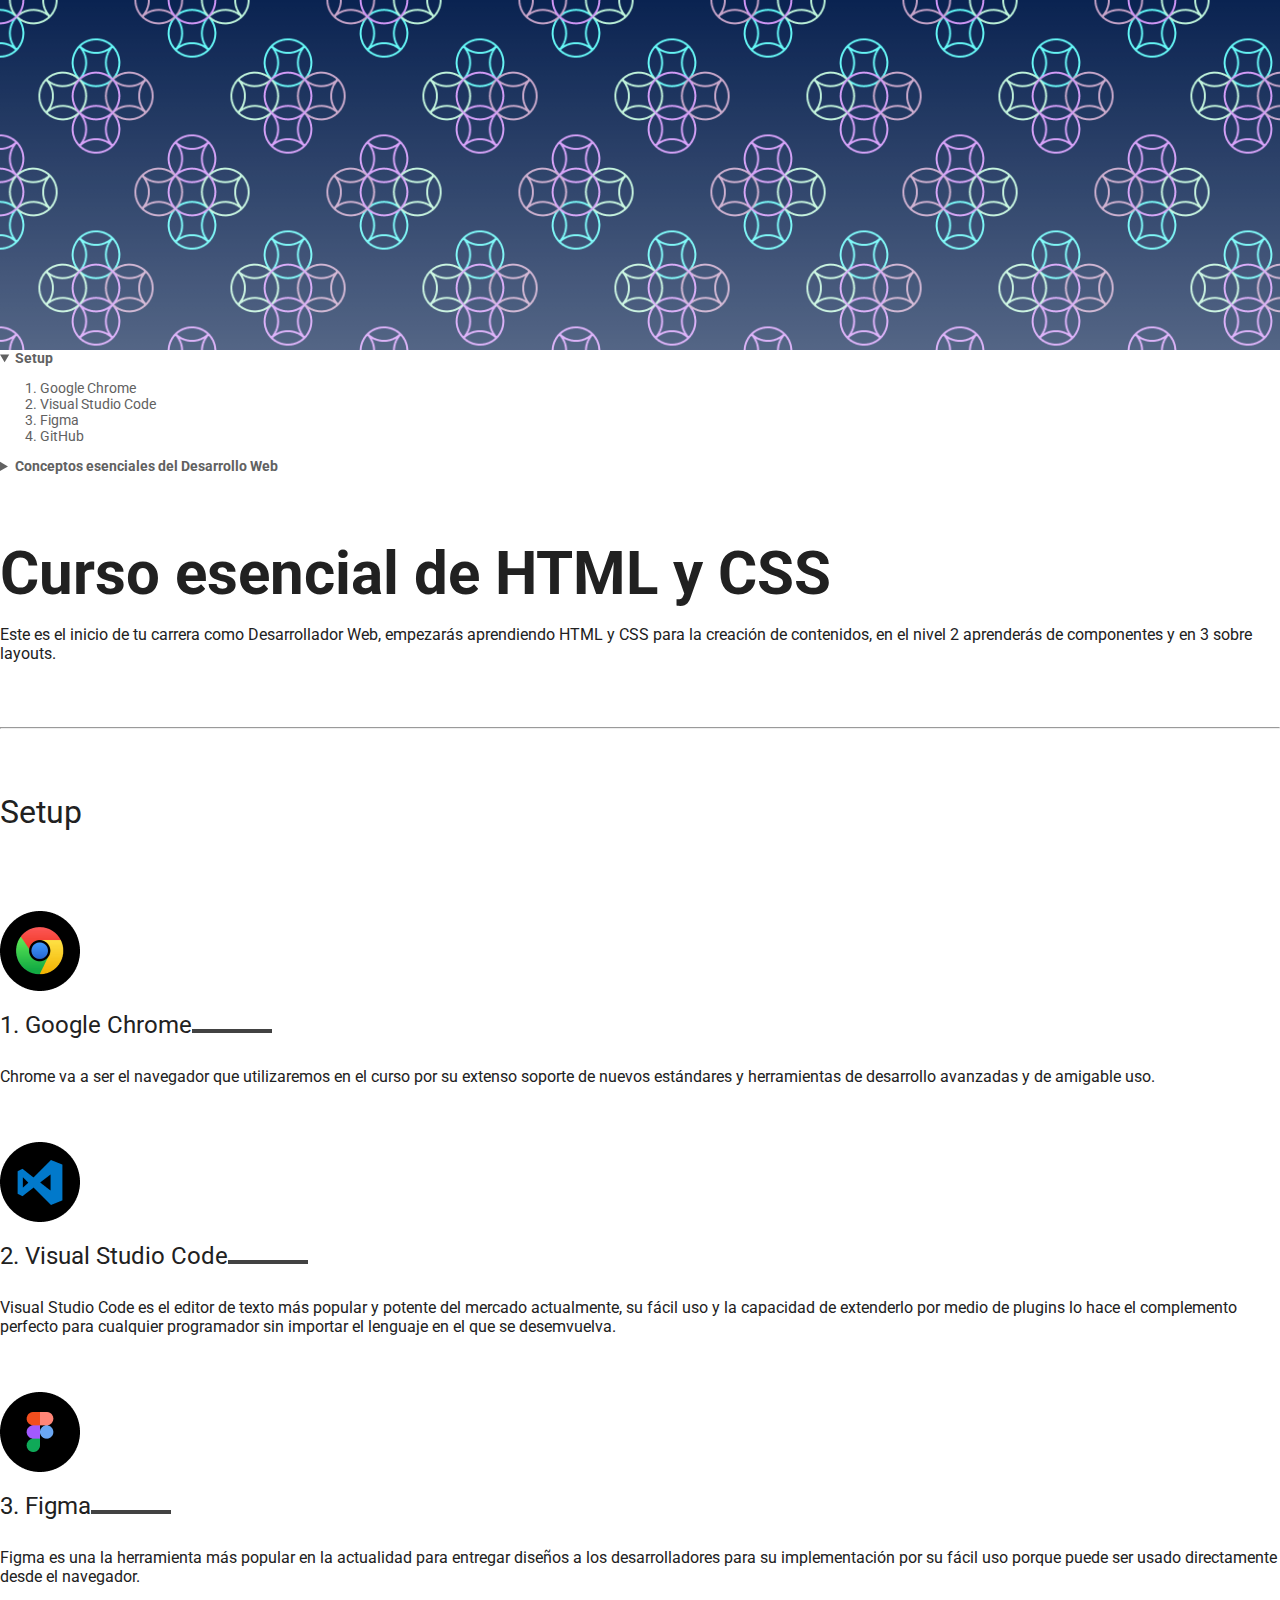
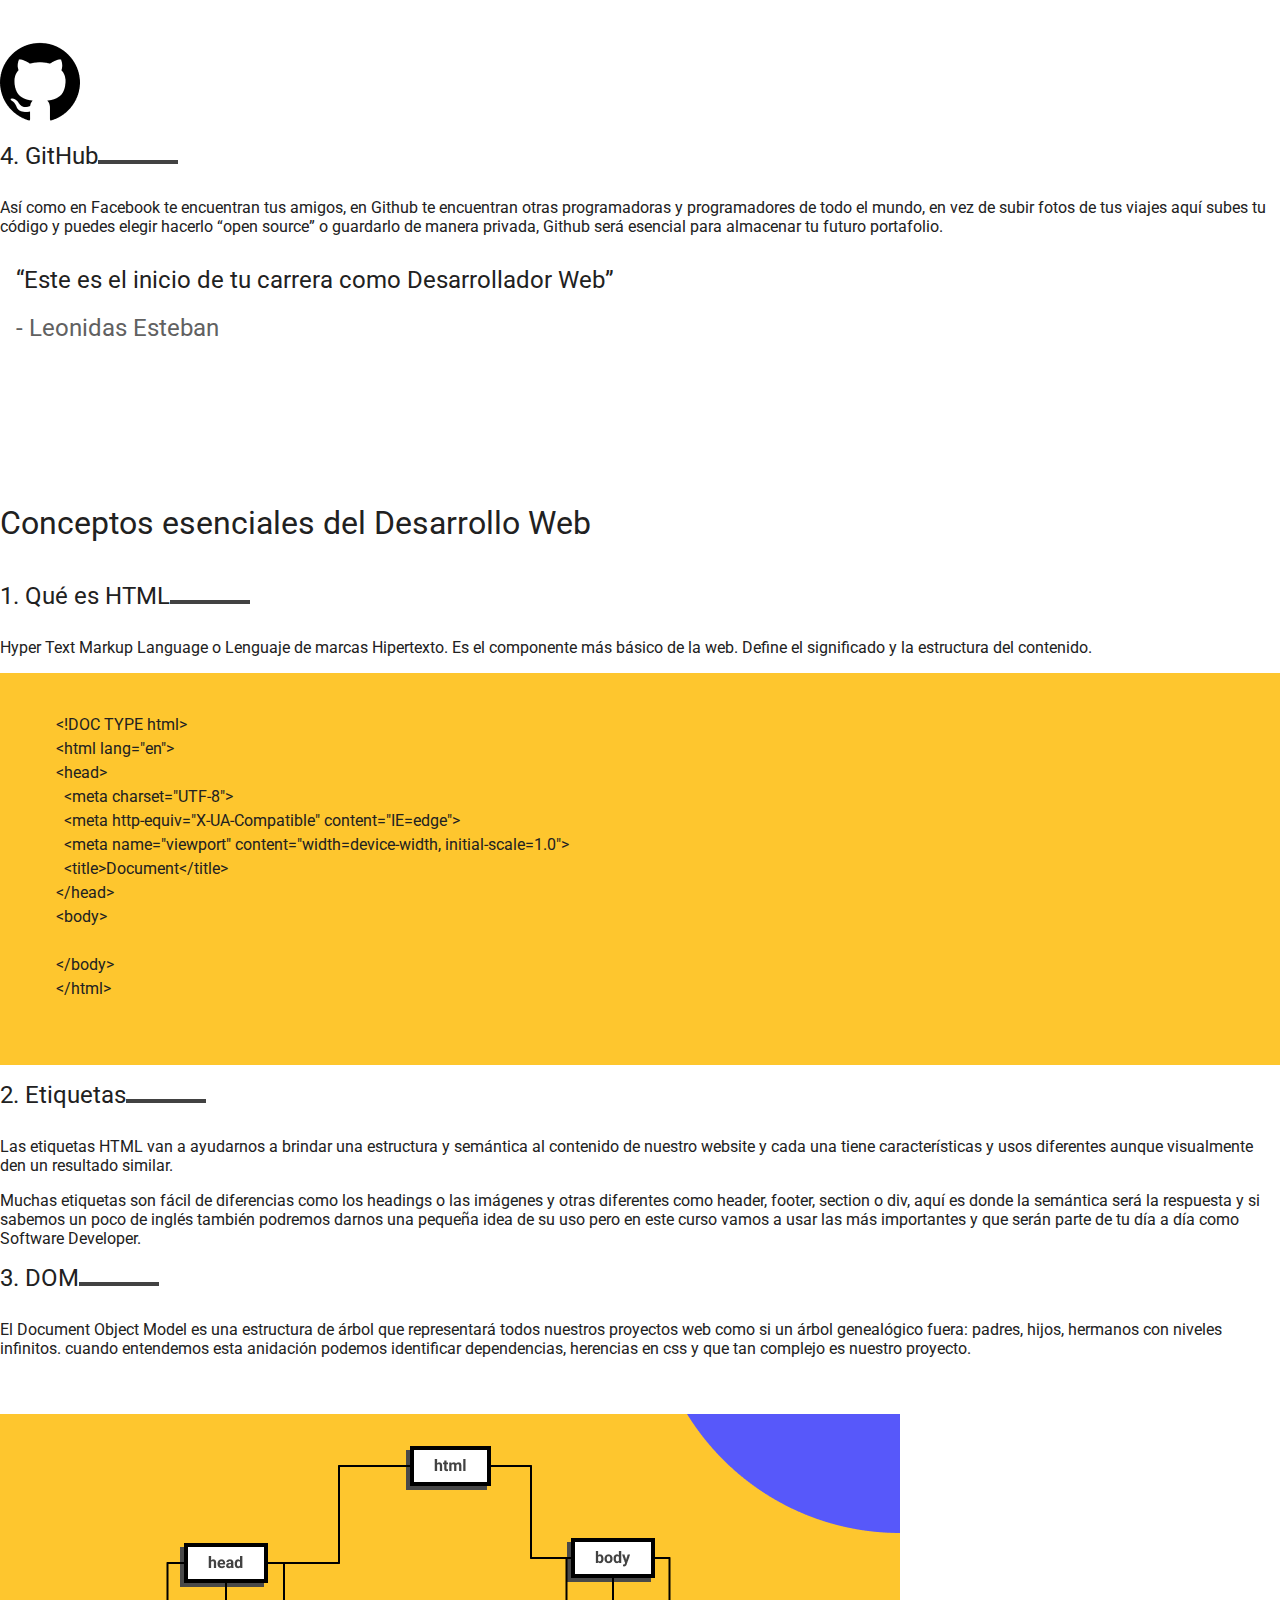
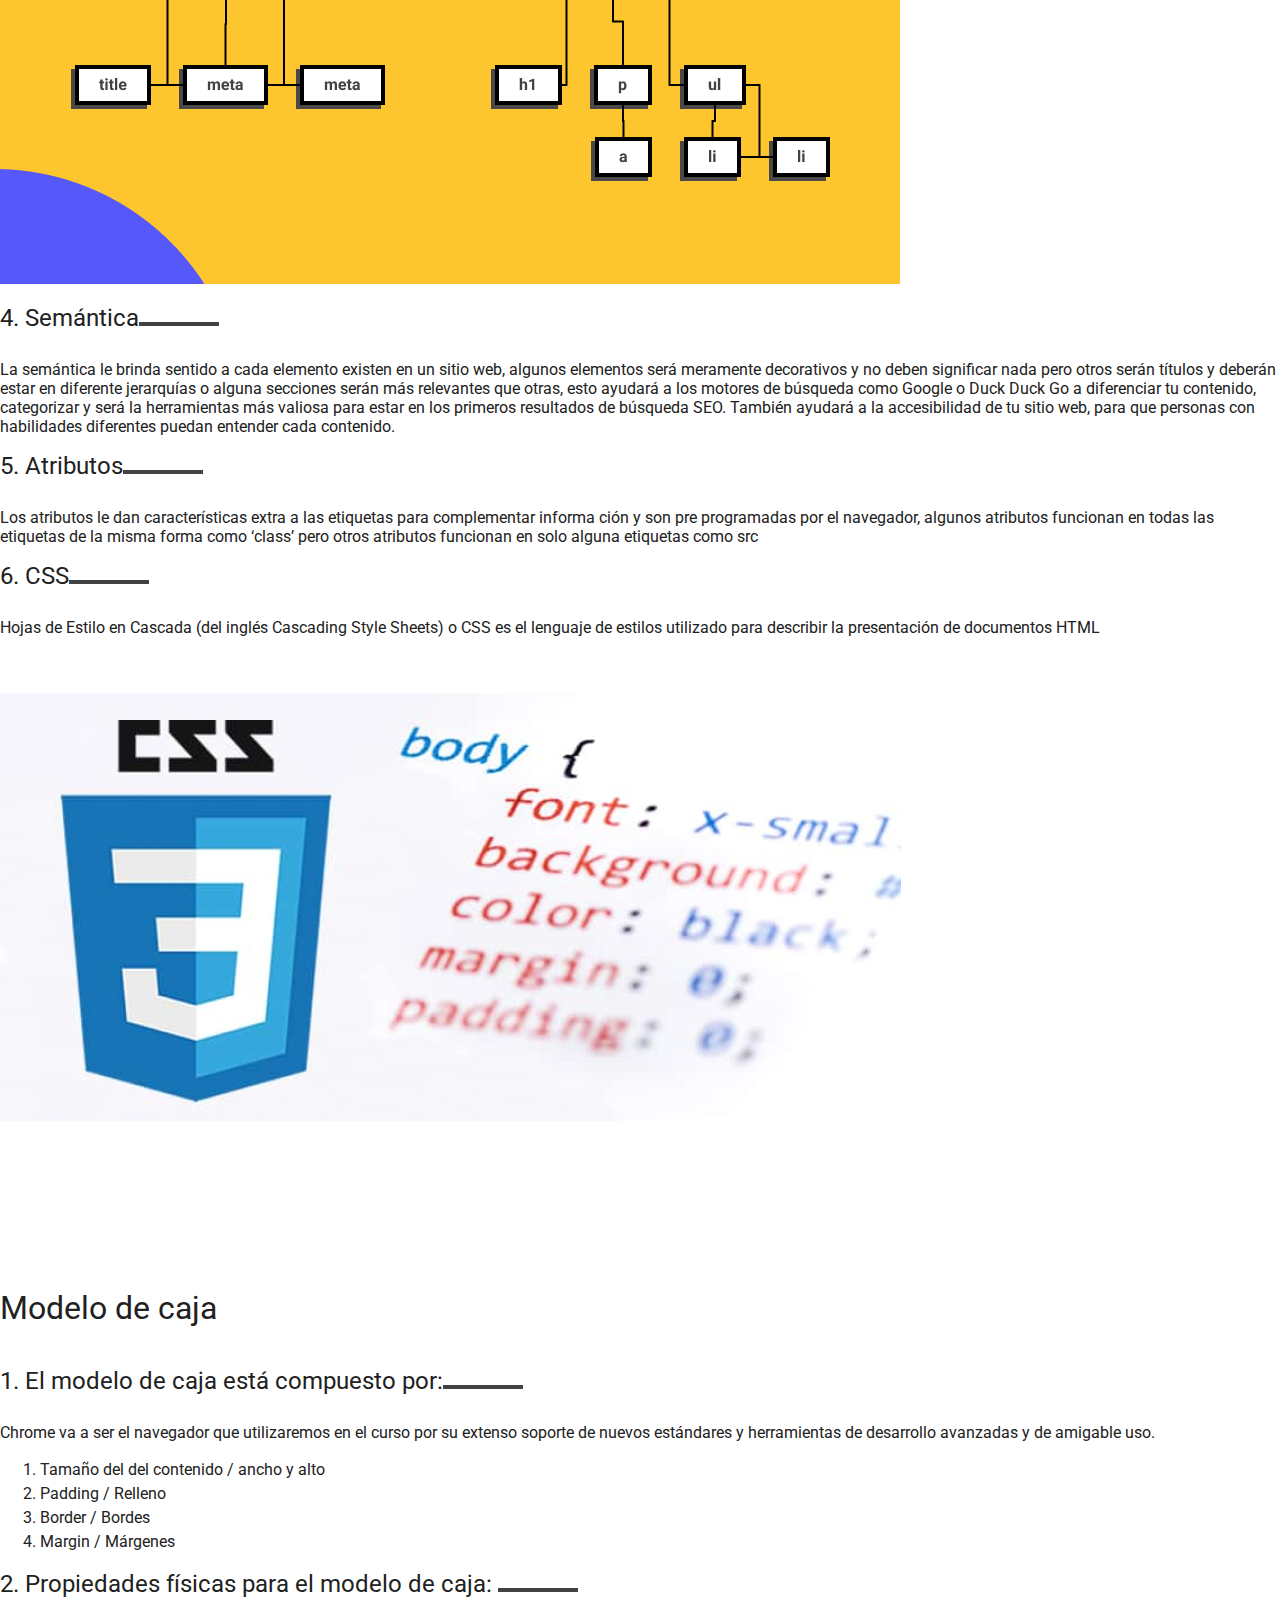
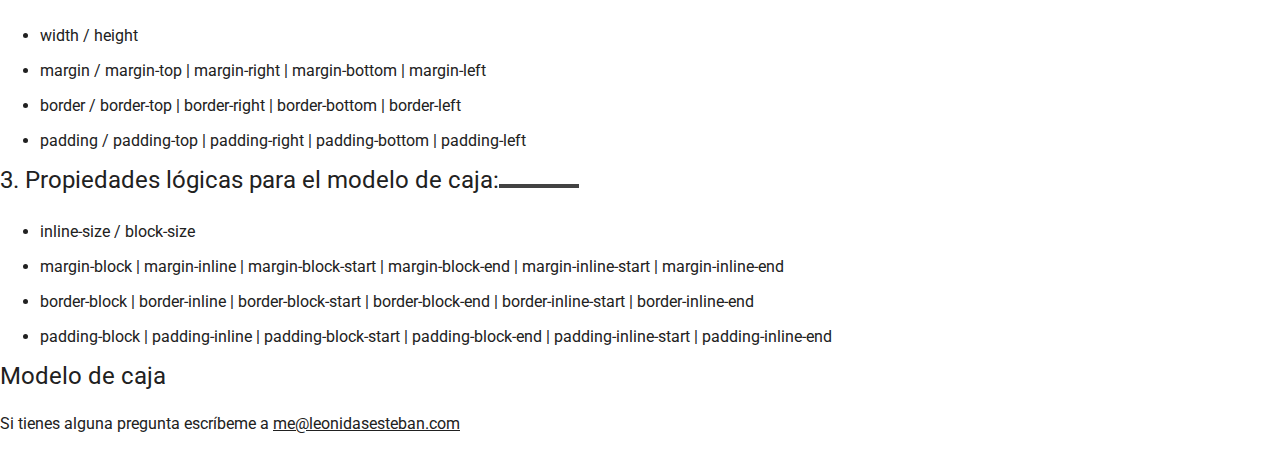
==== index.html @ c424f07b "Wrapper y positions" ====
<!DOCTYPE html>
<html lang="es">
  <head>
    <meta charset="UTF-8">
    <meta http-equiv="X-UA-Compatible" content="IE=edge">
    <meta name="viewport" content="width=device-width, initial-scale=1.0">
    <link rel="stylesheet" href="./css/styles-physical.css">
    <link rel="preconnect" href="https://fonts.googleapis.com">
    <link rel="preconnect" href="https://fonts.gstatic.com" crossorigin>
    <link href="https://fonts.googleapis.com/css2?family=Roboto:ital,wght@0,400;0,700;1,400;1,700&display=swap" rel="stylesheet">
    <title>El Blog de Pau</title>
  </head>
  <body>
    <div class="hero"></div>
    <div class="header">
      <div class="wrapper">
        <div class="header-content">
          <header>
            <nav>
              <details open>
                <summary>
                  Setup
                </summary>
                <ol> 
                  <li>
                    <a href="#google-chrome">Google Chrome</a>
                  </li>
                  <li>
                    <a href="#vsc">Visual Studio Code</a>
                  </li>
                  <li>
                    <a href="#figma">Figma</a>
                  </li>
                  <li>
                    <a href="#github">GitHub</a>
                  </li>
                </ol>
              </details>
      
              <details>
                <summary>Conceptos esenciales del Desarrollo Web</summary>
                <ol>
                  <li><a href="#html">Qué es HTML</a></li>
                  <li><a href="#etiquetas">Etiquetas</a></li>
                  <li><a href="#dom">DOM</a></li>
                  <li><a href="#semantica">Semántica</a></li>
                  <li><a href="#atributos">Atributos</a></li>
                  <li><a href="#css">Qué es CSS</a></li>
              </details>
            </nav>
          </header>
        </div>
      </div>
    </div>
    <main class="main">
      <div class="wrapper">
         <div class="main-content">
          <h1>Curso esencial de HTML y CSS</h1>
          <p>Este es el inicio de tu carrera como Desarrollador Web, empezarás aprendiendo HTML y CSS para la creación de contenidos, en el nivel 2 aprenderás de componentes y en 3 sobre layouts.</p>
          <hr>
          <section class="section-content">
            <h2>
              Setup
            </h2>
        
            <img src="./images/google-chrome.png " alt="Logo de Google Chrome" title="Logo de Google Chrome"> 
            <h3 id="google-chrome">Google Chrome</h3>
            <p>
              Chrome va a ser el navegador que utilizaremos en el curso por su extenso soporte de nuevos estándares y herramientas de desarrollo avanzadas y de amigable uso.
            </p>
        
            <img src="./images/visual-studio-code.png" alt="Logo del editor de código Visual Studio Code" title=""> 
            <h3 id="vsc">Visual Studio Code</h3>
            <p>Visual Studio Code es el editor de texto más popular y potente del mercado actualmente, su fácil uso y la capacidad de extenderlo por medio de plugins lo hace el complemento perfecto para cualquier programador sin importar el lenguaje en el que se desemvuelva.</p>
        
            <img src="./images/figma.png" alt="Logo de Figma" title="Logo de Figma"> 
            <h3 id="figma">Figma</h3>
            <p>Figma es una la herramienta más popular en la actualidad para entregar diseños a los desarrolladores para su implementación por su fácil uso porque puede ser usado directamente desde el navegador.</p>
        
            <img src="./images/github.png " alt="Logo de GitHub" title="Logo de GitHub"> 
            <h3 id="github">GitHub</h3>
            <p>Así como en Facebook te encuentran tus amigos, en Github te encuentran otras programadoras y programadores de todo el mundo, en vez de subir fotos de tus viajes aquí subes tu código y puedes elegir hacerlo “open source” o guardarlo de manera privada, Github será esencial para almacenar tu futuro portafolio.</p>
            <blockquote>
              <p>
                “Este es el inicio de tu carrera como Desarrollador Web”
              </p>
              <p>
                <span>
                  Leonidas Esteban
                </span>
              </p>
            </blockquote>
          </section>
          <hr>
          <section class="section-content">
            <h2>Conceptos esenciales del Desarrollo Web</h2>
            <h3 id="html">Qué es HTML</h3>
            <p>Hyper Text Markup Language o Lenguaje de marcas Hipertexto. Es el componente más básico de la web. Define el significado y la estructura del contenido.</p>
            <pre>
    &lt;!DOC TYPE html&gt;
    &lt;html lang=&quot;en&quot;&gt;
    &lt;head&gt;
      &lt;meta charset=&quot;UTF-8&quot;&gt;
      &lt;meta http-equiv=&quot;X-UA-Compatible&quot; content=&quot;IE=edge&quot;&gt;
      &lt;meta name=&quot;viewport&quot; content=&quot;width=device-width, initial-scale=1.0&quot;&gt;
      &lt;title&gt;Document&lt;/title&gt;
    &lt;/head&gt;
    &lt;body&gt;
    
    &lt;/body&gt;
    &lt;/html&gt;
            </pre>
            
        
            <h3 id="etiquetas">Etiquetas</h3>
            <p>Las etiquetas HTML van a ayudarnos a brindar una estructura y semántica al contenido de nuestro website y cada una tiene características y usos diferentes aunque visualmente den un resultado similar.</p>
            <p>Muchas etiquetas son fácil de diferencias como los headings o las imágenes y otras diferentes como header, footer, section o div, aquí es donde la semántica será la respuesta y si sabemos un poco de inglés también podremos darnos una pequeña idea de su uso pero en este curso vamos a usar las más importantes y que serán parte de tu día a día como Software Developer. </p>
        
            <h3 id="dom">DOM</h3>
            <p>El Document Object Model es una estructura de árbol que representará todos nuestros proyectos web como si un árbol genealógico fuera: padres, hijos, hermanos con niveles infinitos. cuando entendemos esta anidación podemos identificar dependencias, herencias en css y que tan complejo es nuestro proyecto.</p>
            <img src="./images/dom.png" alt="Estructura de árbol que representa al Document Object Model">
        
            <h3 id="semantica">Semántica</h3>
            <p>La semántica le brinda sentido a cada elemento existen en un sitio web, algunos elementos será meramente decorativos y no deben significar nada pero otros serán títulos y deberán estar en diferente jerarquías o alguna secciones serán más relevantes que otras, esto ayudará a los motores de búsqueda como Google o Duck Duck Go a diferenciar tu contenido, categorizar y será la herramientas más valiosa para estar en los primeros resultados de búsqueda SEO. También ayudará a la accesibilidad de tu sitio web, para que personas con habilidades diferentes puedan entender cada contenido.</p>
        
            <h3 id="atributos">Atributos</h3>
            <p>Los atributos le dan características extra a las etiquetas para complementar informa ción y son pre programadas por el navegador, algunos atributos funcionan en todas las etiquetas de la misma forma como ‘class’ pero otros atributos funcionan en solo alguna etiquetas como src</p>
        
            <h3 id="css">CSS</h3>
            <p>Hojas de Estilo en Cascada (del inglés Cascading Style Sheets) o CSS es el lenguaje de estilos utilizado para describir la presentación de documentos HTML</p>
            <img src="./images/css.png" alt="Propiedades de CSS" title="Propiedades de CSS">
          </section>
          <section class="section-content">
            <h2>Modelo de caja</h2>
            <h3>El modelo de caja está compuesto por:</h3>
            <p>Chrome va a ser el navegador que utilizaremos en el curso por su extenso soporte de nuevos estándares y herramientas de desarrollo avanzadas y de amigable uso.</p>
            <ol>
              <li>Tamaño del del contenido / ancho y alto</li>
              <li>Padding / Relleno</li>
              <li>Border / Bordes</li>
              <li>Margin / Márgenes</li>
              
            </ol>
         
            <h3>Propiedades físicas para el modelo de caja: </h3>
            <ul>
              <li>width / height </li>
              <li>margin / margin-top | margin-right | margin-bottom | margin-left</li>
              <li>border / border-top | border-right | border-bottom | border-left</li>
              <li>padding / padding-top | padding-right | padding-bottom | padding-left</li>
            </ul>
        
            <h3>Propiedades lógicas para el modelo de caja:</h3>
            <ul>
              <li>inline-size / block-size</li>
              <li>margin-block | margin-inline | margin-block-start | margin-block-end | margin-inline-start | margin-inline-end</li>
              <li>border-block | border-inline | border-block-start | border-block-end | border-inline-start | border-inline-end</li>
              <li>padding-block | padding-inline | padding-block-start | padding-block-end | padding-inline-start | padding-inline-end</li>
            </ul>
          </section>
      
          <h3>Modelo de caja</h3>
          <p>Si tienes alguna pregunta escríbeme a 
            <a href="mailto:me@leonidasesteban.com">me@leonidasesteban.com</a>
          </p>
        </div>
      </div>
    </main>

<!--     <script> 
      const $detailsList = document.querySelectorAll('details')
      $detailsList.forEach(($details) => {
         $details.querySelector('summary').addEventListener('click', expand)
      })

      function expand () {
        $detailsList.forEach(($details) => {
         $details.removeAttribute('open')
      })
      } 
    </script> -->
  </body>
</html>
---- css/styles-physical.css ----
@font-face {
  font-family: charter;
  src: url('../fonts/charter-regular.otf');
  font-style: normal;
  font-weight: 400;
}
@font-face {
  font-family: charter;
  src: url('../fonts/charter-italic.otf ');
  font-style: italic;
  font-weight: 400;
}
@font-face{
  font-family: charter;
  src: url('../fonts/charter-bold.otf ');
  font-style: normal;
  font-weight: bold;
}
@font-face {
  font-family: charter;
  src: url('../fonts/charter-bold-italic.otf');
  font-style: italic;
  font-weight: bold ;
}

:root {
  font-size: 16px;
  --gray30: #212121;
  --gray20: #212429;
  --gray10: #616161;
}

body {
  color: var(--gray30);
  font-family: 'Roboto', sans-serif;
  margin: 0;
  /* font-family: 'charter'; */
}

a {
color: var(--gray30);
}

header {
  /* --gray10: red; */
  font-size: 14px ; 
  color: var(--gray10);
  
}

header a {
  color: var(--gray10);
  text-decoration: none;
}

header a:hover {
  color: var(--gray30);
}

nav details summary {
  font-weight: bold;
}

h1 {
  font-size: 60px;
  margin-top: 64px;
  margin-bottom: 16px;
}

/* h1 + p {
  margin-bottom: 64px ;
} */

hr {
  margin: 64px 0;
}

h2 {
  font-size: 2em;
  margin: 64px 0 40px;
  font-weight: normal;
}

h3 {
  font-size: 1.5em;
  margin-top: 16px;
  margin-bottom: 24px;
  font-weight: normal;
}

pre {
  background: #FEC62E;
  padding: 40px;
  font-family: 'Roboto';
  line-height: 24px ;
}

blockquote {
  font-size: 24px ;
  margin: 32px 0;
  padding-left: 16px;
  line-height: 24px;
  border-left: 4 px solid var(--gray30 );
}

blockquote span {
  color: var(--gray10);
}

blockquote span::before {
  content: '-';
}

.hero {
  background-image: linear-gradient(to top, rgba(255, 255, 255, .3), transparent), url('../images/pattern.png');
  background-size: 15%;
  height: 350px;
}
 
/* ::selection {
  background: blueviolet;
} */

.section-content ol li {
   line-height: 24px;
}

.section-content ul li {
  margin-bottom: 16px;
}

/* con el + es un hermano directo */
.section-content + hr {
  display: none;
}

.section-content img {
  margin-top: 40px;
}

.section-content {
  counter-reset: titleList;
  margin-top: 164px ;
}

.section-content:first-of-type {
  margin: 0;
}

.section-content h3 {
  counter-increment: titleList;
  padding-bottom: 4px;
}

.section-content h3::before {
  content: counter(titleList, decimal) '. ';
}

.section-content h3::after {
  content: '';
  width: 80px;
  height: 4px;
  background:#424242;
  display: inline-block;
}
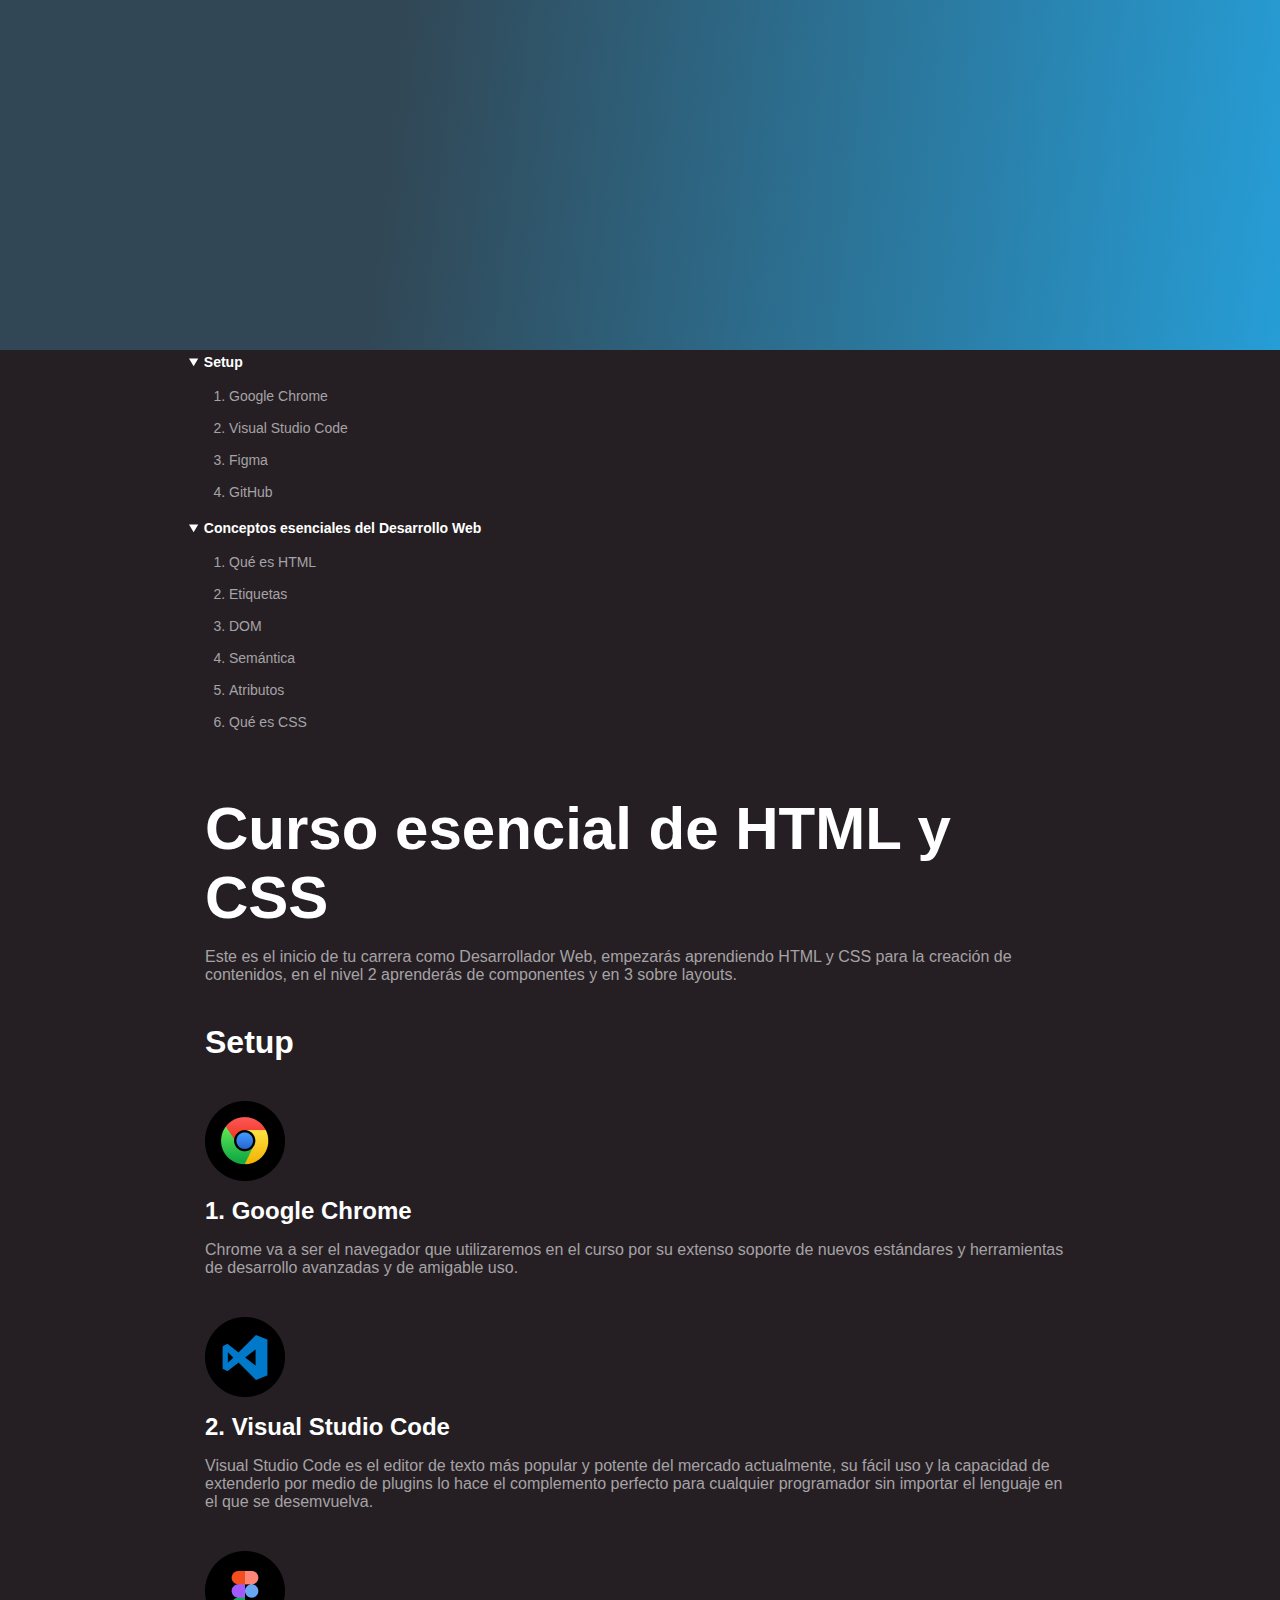
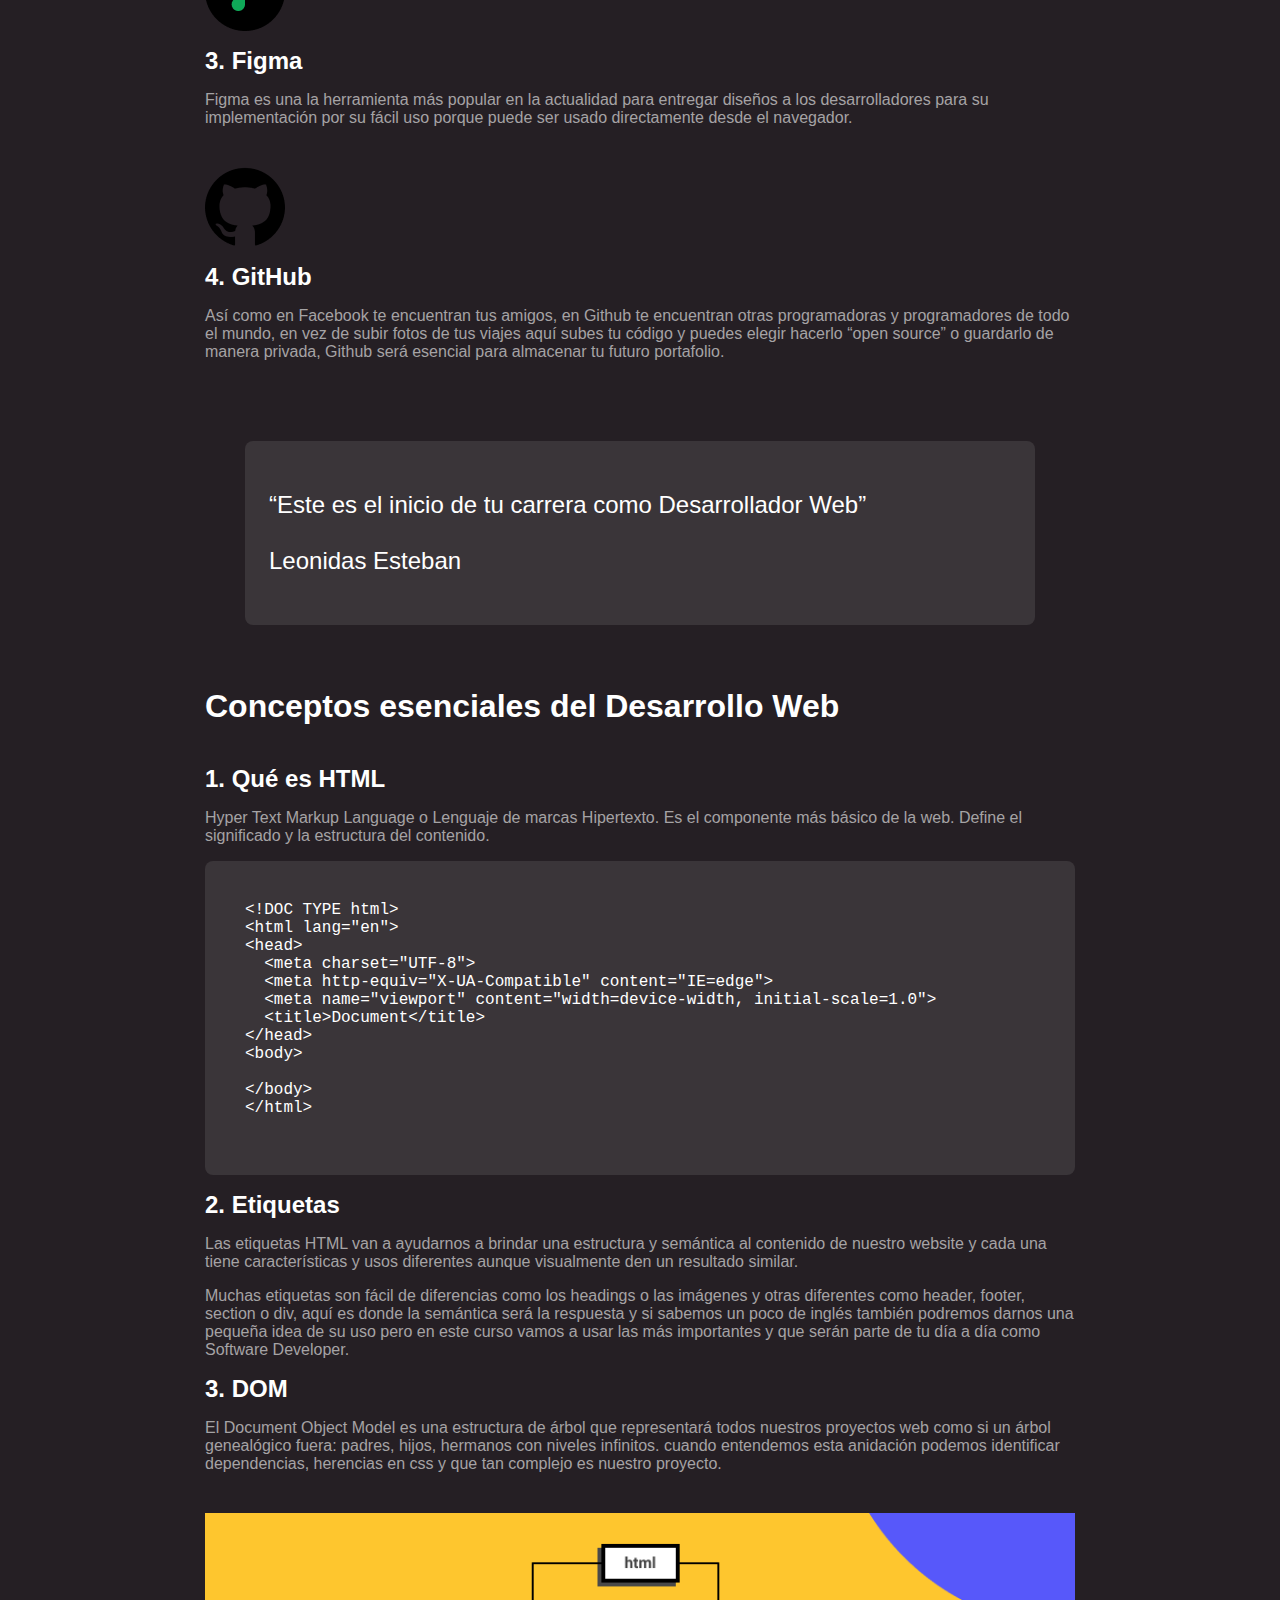
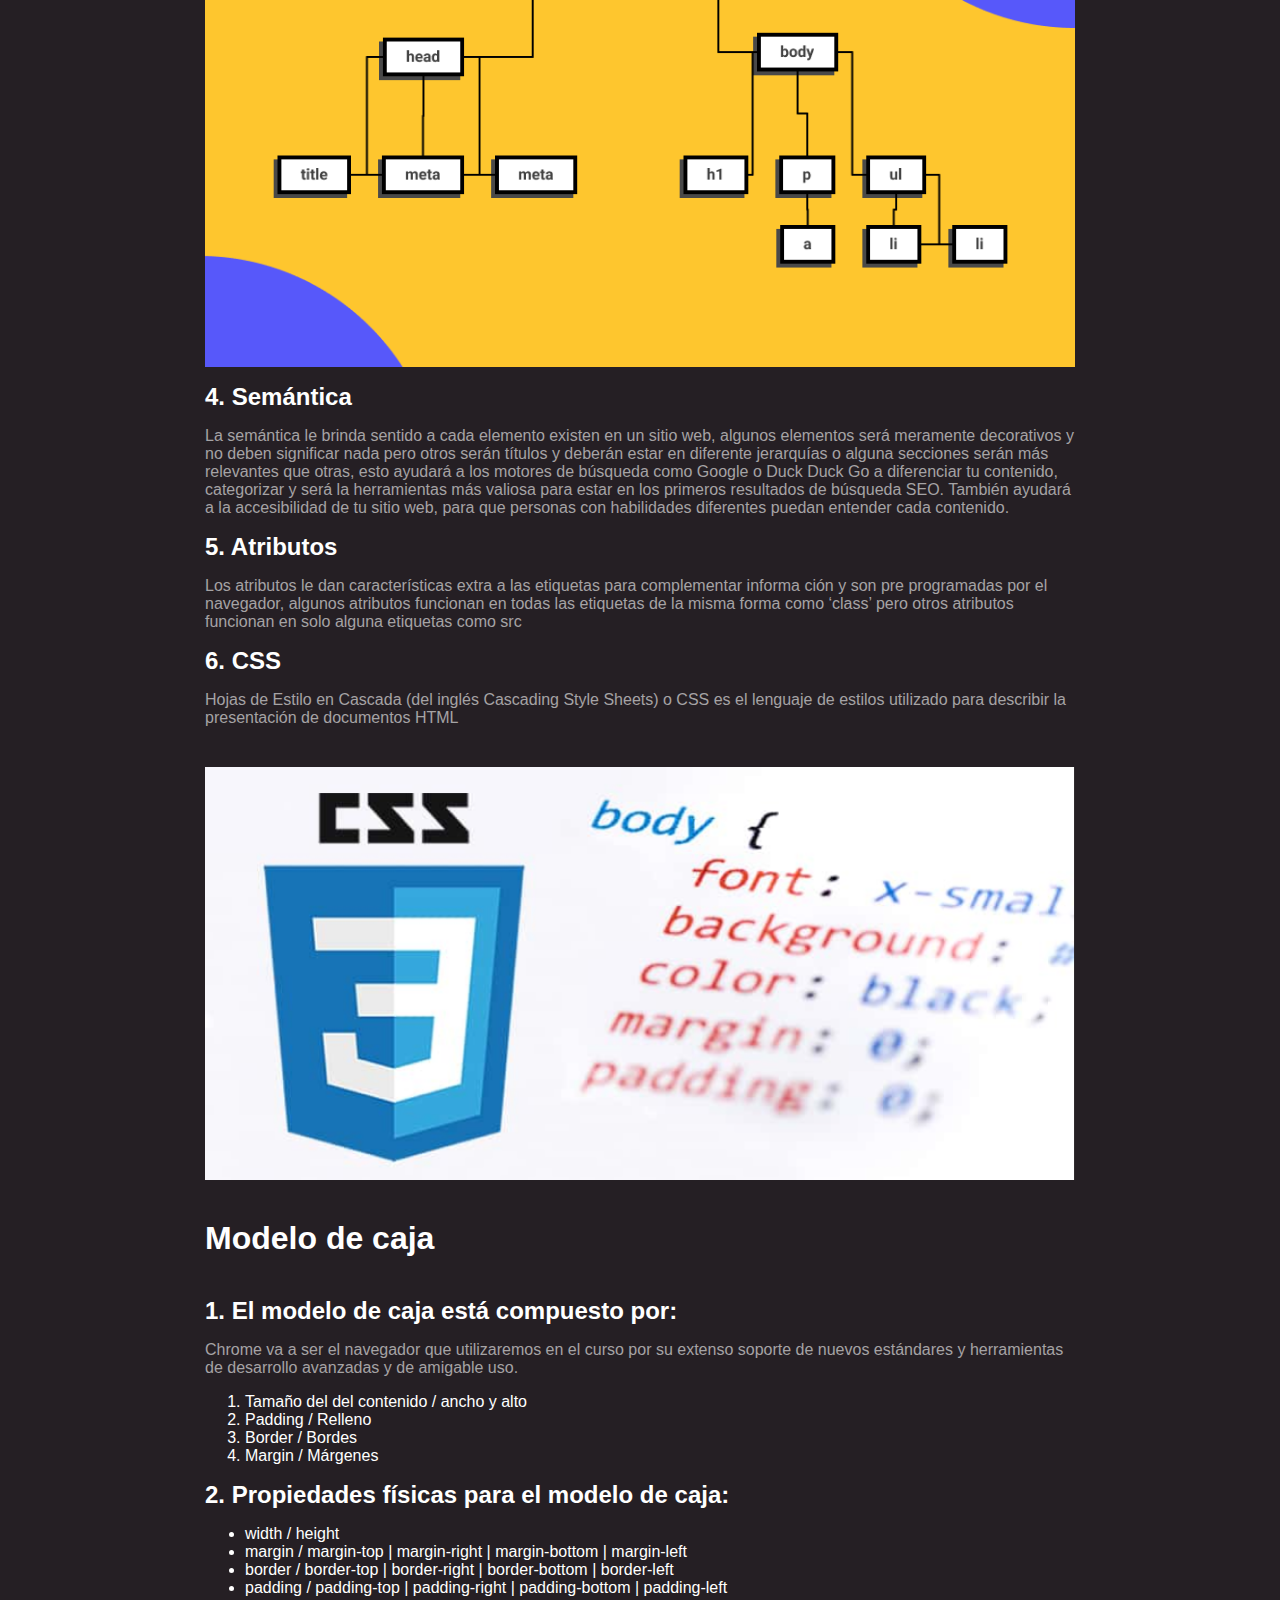
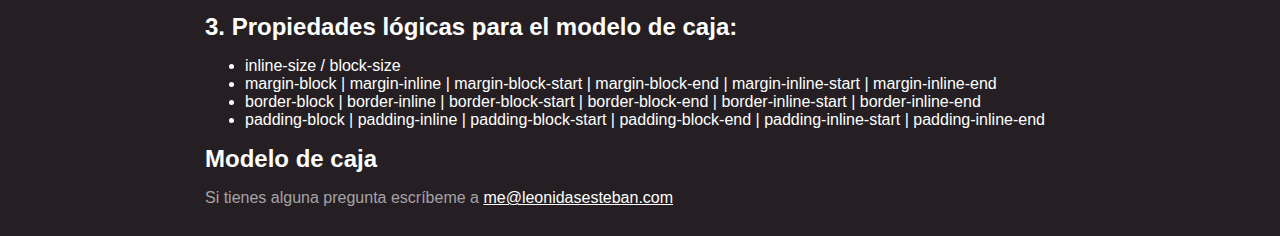
==== commit 05d73a14: "Propiedades lógicas" ====
--- a/index.html
+++ b/index.html
@@ -4,10 +4,15 @@
     <meta charset="UTF-8">
     <meta http-equiv="X-UA-Compatible" content="IE=edge">
     <meta name="viewport" content="width=device-width, initial-scale=1.0">
-    <link rel="stylesheet" href="./css/styles-physical.css">
+    <!-- <link rel="stylesheet" href="./css/styles-physical.css"> -->
+    <link rel="stylesheet" href="./css/styles-logical.css">
+<!--     <link rel="preconnect" href="https://fonts.googleapis.com">
+    <link rel="preconnect" href="https://fonts.gstatic.com" crossorigin>
+    <link href="https://fonts.googleapis.com/css2?family=Roboto:ital,wght@0,400;0,700;1,400;1,700&display=swap" rel="stylesheet"> -->
     <link rel="preconnect" href="https://fonts.googleapis.com">
     <link rel="preconnect" href="https://fonts.gstatic.com" crossorigin>
-    <link href="https://fonts.googleapis.com/css2?family=Roboto:ital,wght@0,400;0,700;1,400;1,700&display=swap" rel="stylesheet">
+    <link href="https://fonts.googleapis.com/css2?family=Nunito:ital,wght@0,400;0,600;0,700;1,400;1,700&display=swap" rel="stylesheet">
+    
     <title>El Blog de Pau</title>
   </head>
   <body>
@@ -37,7 +42,7 @@
                 </ol>
               </details>
       
-              <details>
+              <details open>
                 <summary>Conceptos esenciales del Desarrollo Web</summary>
                 <ol>
                   <li><a href="#html">Qué es HTML</a></li>
@@ -97,18 +102,18 @@
             <h3 id="html">Qué es HTML</h3>
             <p>Hyper Text Markup Language o Lenguaje de marcas Hipertexto. Es el componente más básico de la web. Define el significado y la estructura del contenido.</p>
             <pre>
-    &lt;!DOC TYPE html&gt;
-    &lt;html lang=&quot;en&quot;&gt;
-    &lt;head&gt;
-      &lt;meta charset=&quot;UTF-8&quot;&gt;
-      &lt;meta http-equiv=&quot;X-UA-Compatible&quot; content=&quot;IE=edge&quot;&gt;
-      &lt;meta name=&quot;viewport&quot; content=&quot;width=device-width, initial-scale=1.0&quot;&gt;
-      &lt;title&gt;Document&lt;/title&gt;
-    &lt;/head&gt;
-    &lt;body&gt;
-    
-    &lt;/body&gt;
-    &lt;/html&gt;
+&lt;!DOC TYPE html&gt;
+&lt;html lang=&quot;en&quot;&gt;
+&lt;head&gt;
+  &lt;meta charset=&quot;UTF-8&quot;&gt;
+  &lt;meta http-equiv=&quot;X-UA-Compatible&quot; content=&quot;IE=edge&quot;&gt;
+  &lt;meta name=&quot;viewport&quot; content=&quot;width=device-width, initial-scale=1.0&quot;&gt;
+  &lt;title&gt;Document&lt;/title&gt;
+&lt;/head&gt;
+&lt;body&gt;
+
+&lt;/body&gt;
+&lt;/html&gt;
             </pre>
             
         
--- a/css/styles-logical.css
+++ b/css/styles-logical.css
@@ -0,0 +1,183 @@
+@font-face {
+  font-family: charter;
+  src: url('../fonts/charter-regular.otf');
+  font-style: normal;
+  font-weight: 400;
+}
+@font-face {
+  font-family: charter;
+  src: url('../fonts/charter-italic.otf ');
+  font-style: italic;
+  font-weight: 400;
+}
+@font-face{
+  font-family: charter;
+  src: url('../fonts/charter-bold.otf ');
+  font-style: normal;
+  font-weight: bold;
+}
+@font-face {
+  font-family: charter;
+  src: url('../fonts/charter-bold-italic.otf');
+  font-style: italic;
+  font-weight: bold ;
+}
+
+:root {
+  font-size: 16px;
+  --white30: white;
+  --white20: #A5A3A5;
+  --white10: #3A3539;
+}
+
+html {
+  scroll-behavior: smooth;
+}
+
+body {
+  color: var(--white30);
+  font-family: 'Nunito ', sans-serif;
+  background: #251F24;
+  margin: 0;
+  /* font-family: 'charter'; */
+}
+
+a {
+color: var(--white30);
+}
+
+header {
+  font-size: 14px ;  
+  color: var(--white);
+}
+
+header li {
+  color: var(--white20 );
+}
+
+header a {
+  color: var(--white20);
+  text-decoration: none;
+}
+
+header a:hover {
+  color: var(--white30);
+}
+
+nav details summary {
+  font-weight: bold;
+  line-height: 24px;
+}
+
+header li {
+  margin-bottom: 16px;
+}
+
+h1 {
+  font-size: 60px;
+  margin-block-start: 64px;
+  margin-block-end:  16px;
+}
+
+h2 {
+  font-size: 2em;
+  margin-block: 40px;
+  font-weight: bold;
+}
+
+h3 {
+  font-size: 1.5em;
+  font-weight: 600;
+  margin-block: 16px;
+}
+
+hr {
+  margin-block: 40px;
+  border-color: rgba(97, 97, 97, 0.2);
+}
+
+pre {
+  background: var(--white10);
+  padding: 40px;
+  overflow: auto;
+  border-radius: 8px;
+}
+
+p {
+   color: var(--white20);
+}
+
+.hero {
+  background: linear-gradient(96.07deg, #314755 30.63%, #26A0DA 102.18%); 
+  height: 350px;
+}
+
+.header-content {
+  position: relative;
+}
+
+/* .debug {
+  box-shadow: inset 0 0 0 1px red;
+  outline: 1px solid red;
+  background: red;
+  border: 1px solid red !important;
+  box-sizing: border-box;
+} */
+
+/* ::selection {
+  background: blueviolet;
+} */
+
+.section-content img {
+  margin-block-start: 40px;
+  display: block;
+  /* max-width: 100%; propiedad física*/
+  max-inline-size: 100%;
+}
+
+.section-content {
+  counter-reset: titleList;
+}
+
+.section-content h3 {
+  counter-increment: titleList;
+}
+
+.section-content h3::before {
+  content: counter(titleList, decimal) '. ';
+}
+
+/* .section-content h3::after {
+  content: '';
+  width: 80px;
+  height: 4px;
+  background: var(--white30);
+  display: inline-block;
+}
+ */
+blockquote {
+  margin-block-start: 80px;
+  margin-block-end: 63px;
+  background-color: var(--white10);
+  border-radius: 8px;
+  line-height: 32px;
+  font-size: 24px ;
+  padding: 24px;
+}
+
+blockquote p {
+  color: var(--white30 );
+}
+
+.main hr {
+  display: none;
+}
+
+.wrapper {
+  max-inline-size: 902px;
+  margin: auto;
+}
+
+.main-content {
+  padding-inline: 16px;
+}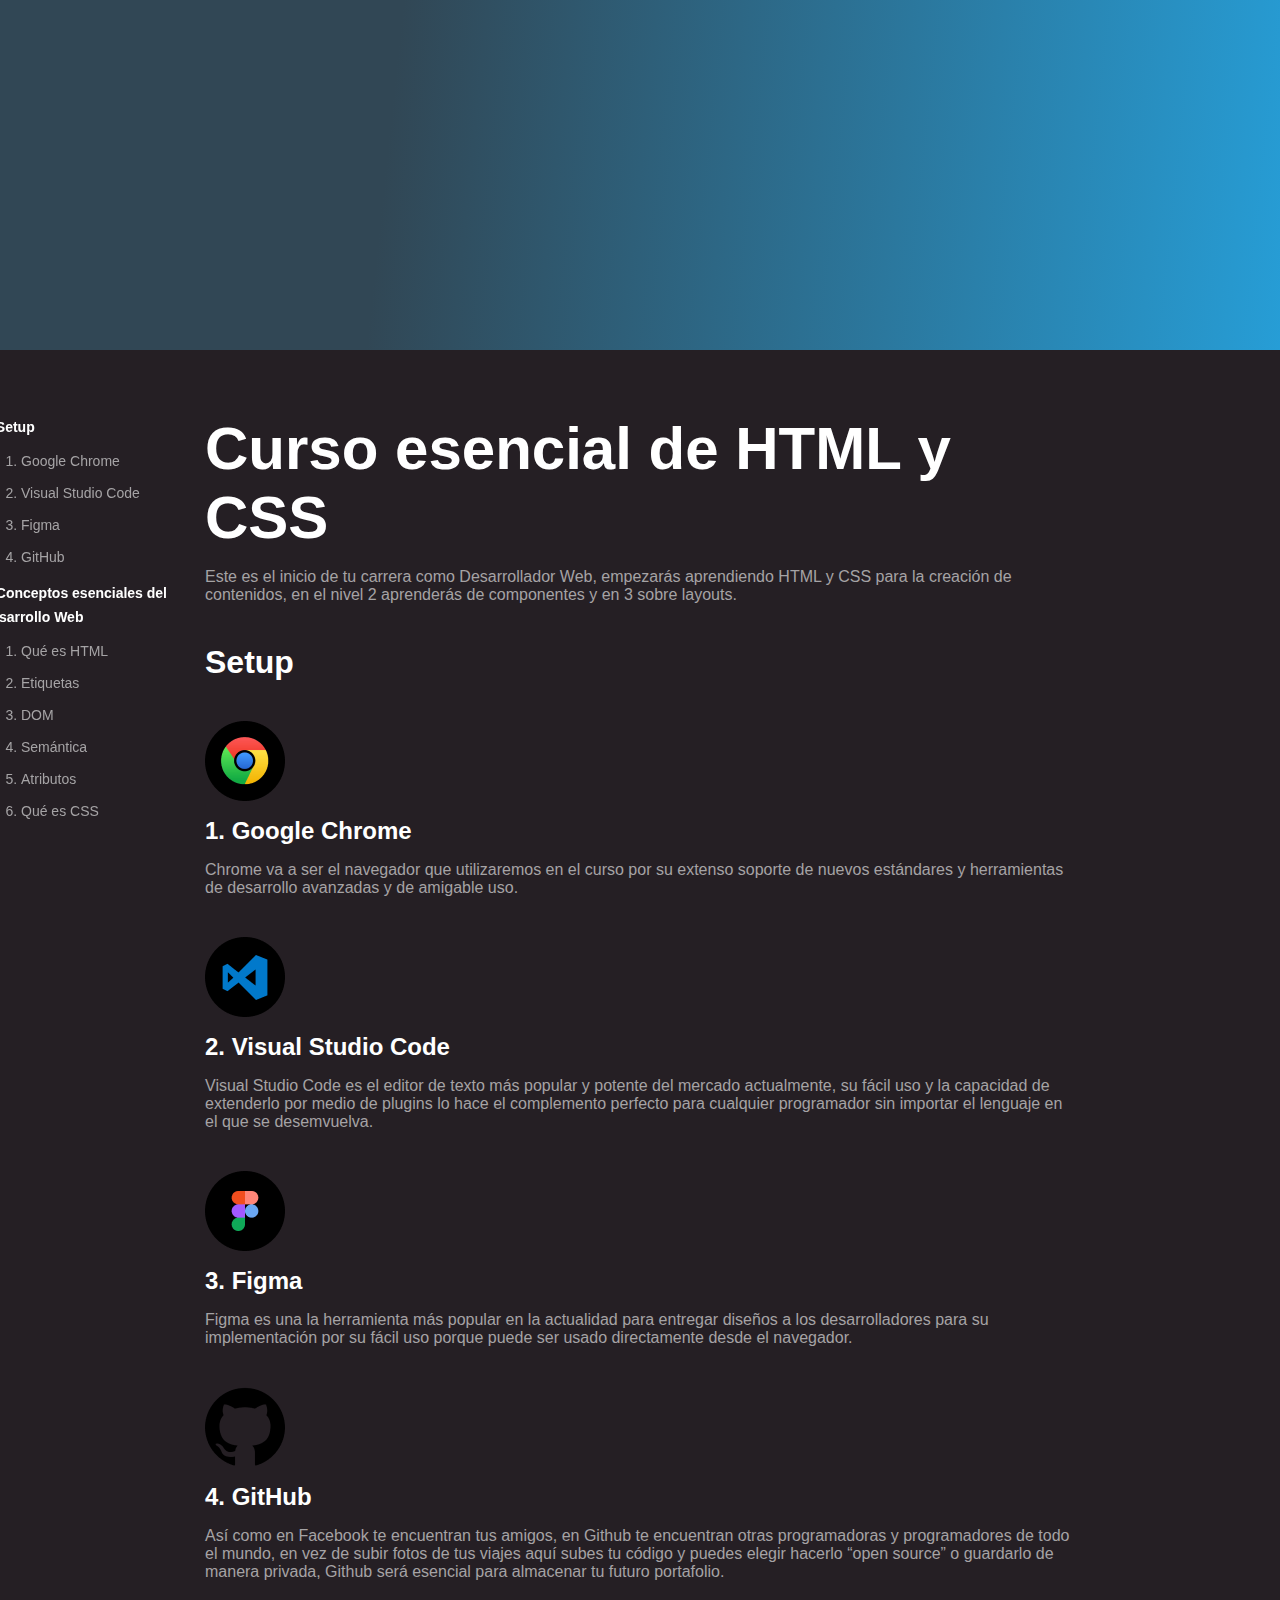
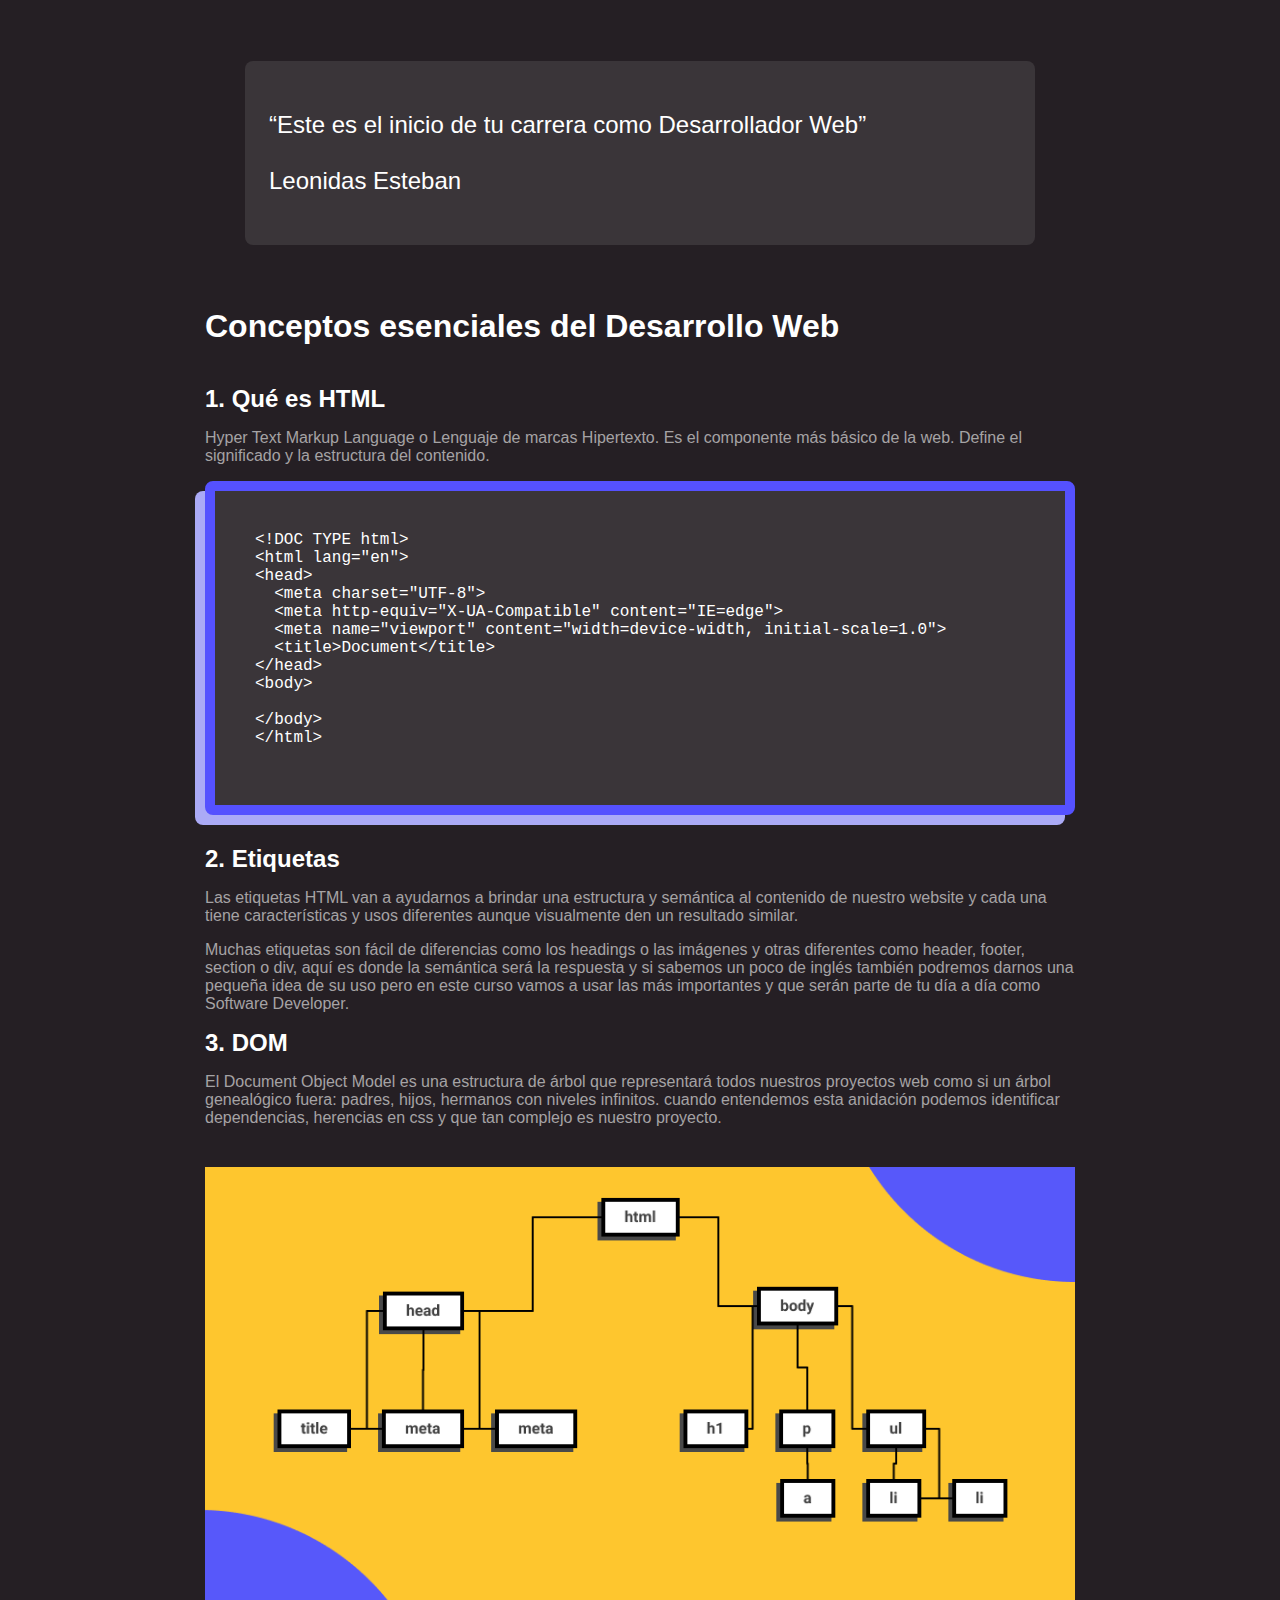
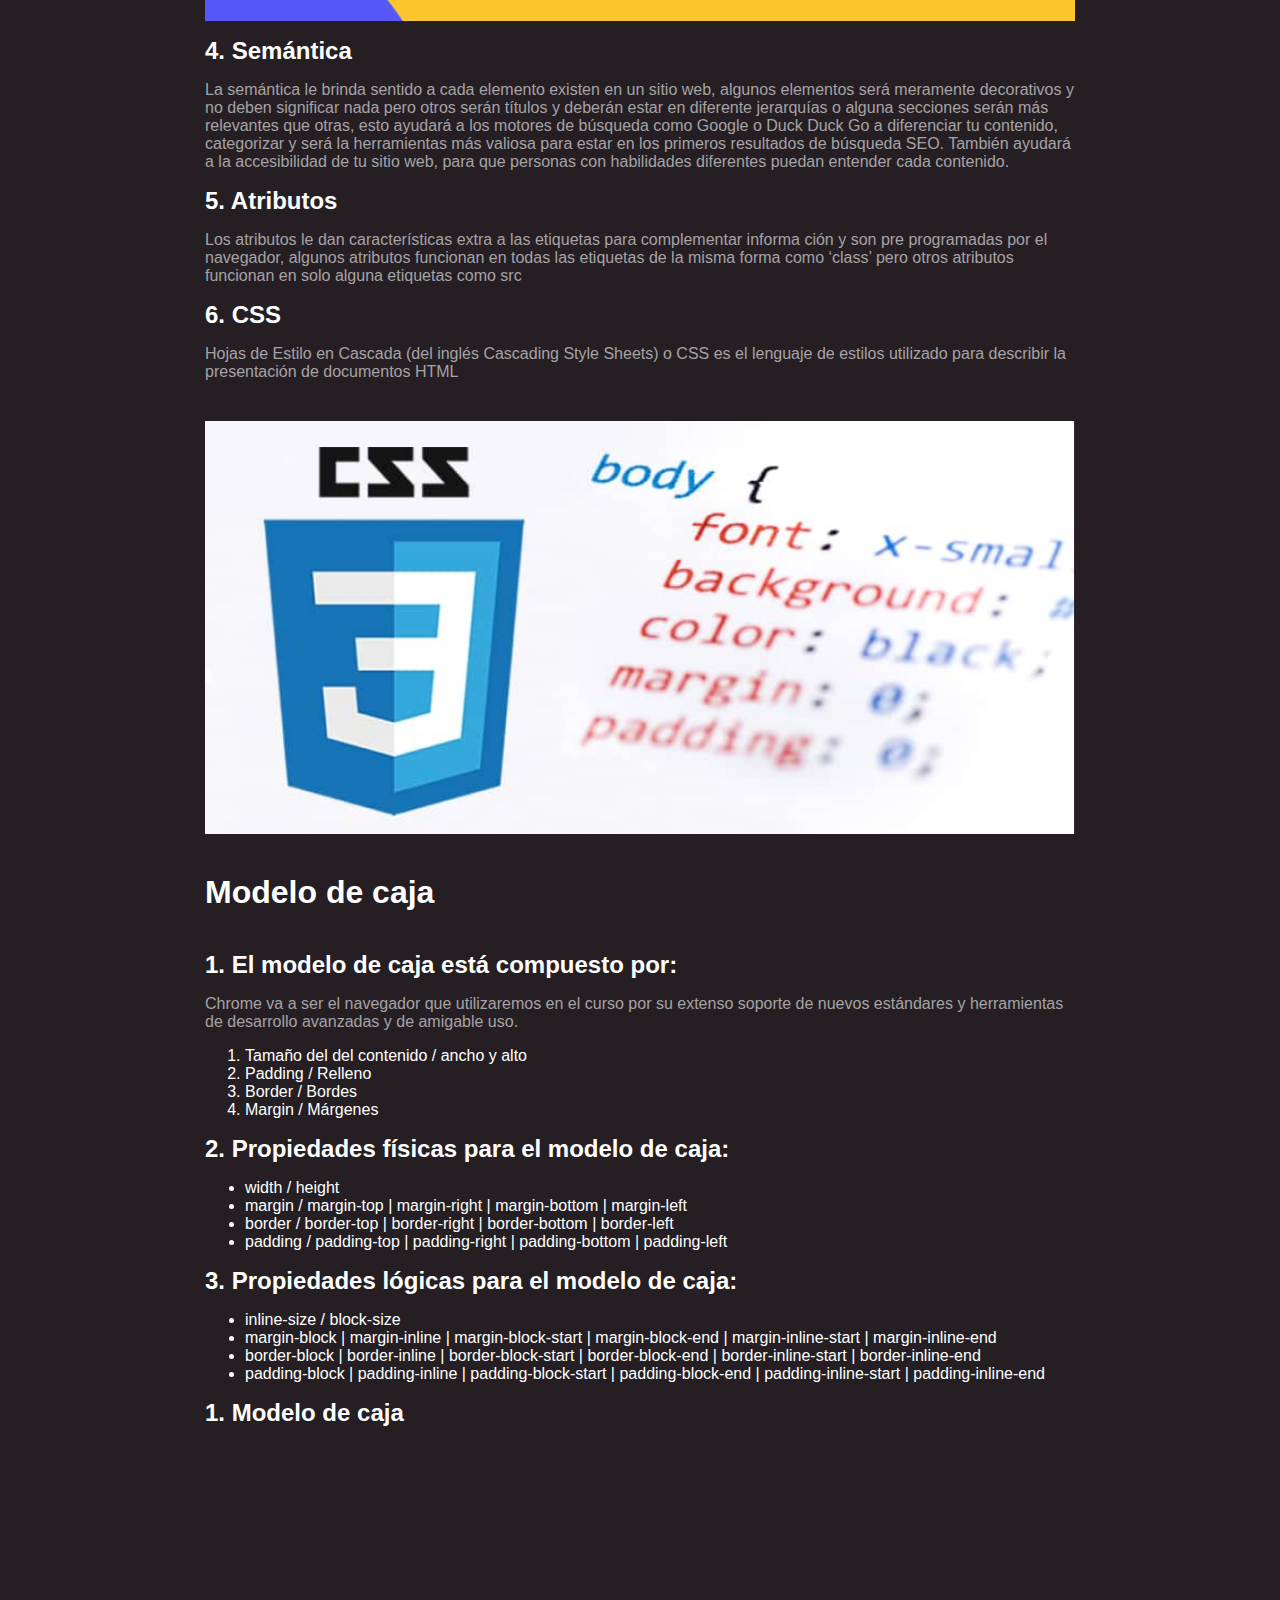
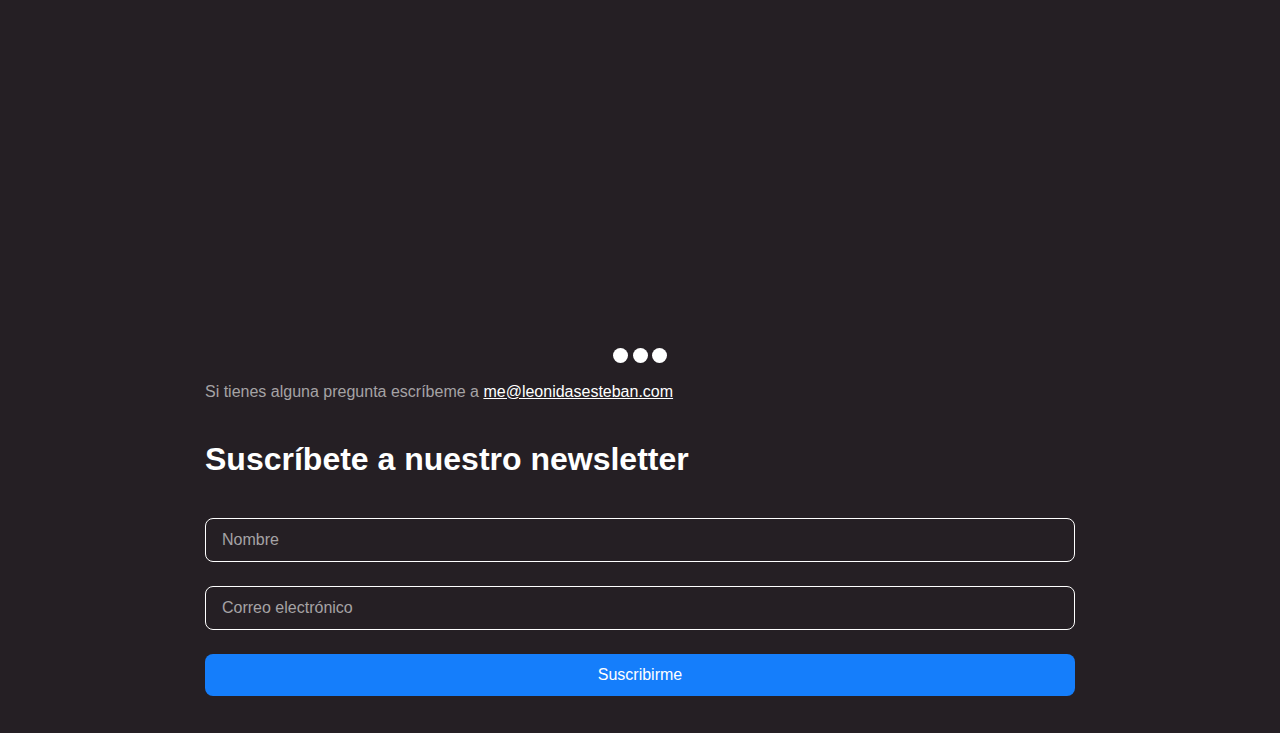
==== commit 73746783: "Agregar formulario" ====
--- a/index.html
+++ b/index.html
@@ -163,11 +163,38 @@
               <li>padding-block | padding-inline | padding-block-start | padding-block-end | padding-inline-start | padding-inline-end</li>
             </ul>
           </section>
-      
-          <h3>Modelo de caja</h3>
+          <div class="section-content">
+            <h3>Modelo de caja</h3>
+            <div class="slider">
+              <scroll-container class="slider-container">
+                <scroll-page class="slider-slide" id="video-1">
+                  <iframe class="video" width="560" height="315" src="https://www.youtube.com/embed/5f5Ig_U2Bpk" title="YouTube video player" frameborder="0" allow="accelerometer; autoplay; clipboard-write; encrypted-media; gyroscope; picture-in-picture" allowfullscreen></iframe>
+                </scroll-page>
+                <scroll-page class="slider-slide" id="video-2">
+                  <iframe class="video" width="560" height="315" src="https://www.youtube.com/embed/5KYhqn2s9XA" title="YouTube video player" frameborder="0" allow="accelerometer; autoplay; clipboard-write; encrypted-media; gyroscope; picture-in-picture" allowfullscreen></iframe>
+                </scroll-page>
+                <scroll-page class="slider-slide" id="video-3">
+                  <iframe class="video" width="560" height="315" src="https://www.youtube.com/embed/5f5Ig_U2Bpk" title="YouTube video player" frameborder="0" allow="accelerometer; autoplay; clipboard-write; encrypted-media; gyroscope; picture-in-picture" allowfullscreen></iframe>
+                </scroll-page>
+              </scroll-container>
+              <div class="slider-bullet-list">
+                <a href="#video-1" class="slider-bullet"></a>
+                <a href="#video-2" class="slider-bullet"></a> 
+                <a href="#video-3" class="slider-bullet"></a> 
+              </div>
+            </div>
+          </div>
           <p>Si tienes alguna pregunta escríbeme a 
             <a href="mailto:me@leonidasesteban.com">me@leonidasesteban.com</a>
           </p>
+          <div class="section-content">
+            <h2>Suscríbete a nuestro newsletter</h2>
+            <form action="#" class="form">
+              <input type="text" required placeholder="Nombre">
+              <input type="email" required placeholder="Correo electrónico">
+              <input type="submit" value="Suscribirme">
+            </form>
+          </div>
         </div>
       </div>
     </main>
--- a/css/styles-logical.css
+++ b/css/styles-logical.css
@@ -46,13 +46,30 @@
 color: var(--white30);
 }
 
+.header {
+  position: sticky;
+  inset-block-start: -45px;
+}
+
+.header-content {
+  position: relative;
+  inset-block-start: 65px;
+}
+
 header {
   font-size: 14px ;  
   color: var(--white);
+  position: absolute;
+  inset-block-start: 0;
+  inset-inline-start: -208px;
+  inline-size: 188px ;
 }
 
 header li {
-  color: var(--white20 );
+  color: var(--white20);
+  margin-block-end: 16px;
+  /* margin-bottom: 16px; */
+
 }
 
 header a {
@@ -67,10 +84,6 @@
 nav details summary {
   font-weight: bold;
   line-height: 24px;
-}
-
-header li {
-  margin-bottom: 16px;
 }
 
 h1 {
@@ -101,6 +114,9 @@
   padding: 40px;
   overflow: auto;
   border-radius: 8px;
+  border: 10px solid #5551FF;
+  box-shadow: -10px 10px 0 0 #ABAAF6;
+  margin-block-end: 30px;
 }
 
 p {
@@ -112,9 +128,6 @@
   height: 350px;
 }
 
-.header-content {
-  position: relative;
-}
 
 /* .debug {
   box-shadow: inset 0 0 0 1px red;
@@ -180,4 +193,60 @@
 
 .main-content {
   padding-inline: 16px;
+}
+
+/* .slider {
+} */
+
+.slider-container {
+  display: block;
+  overflow: auto;
+  scroll-behavior: smooth;
+  white-space: nowrap;
+  font-size: 0;
+  overflow-x: hidden;
+}
+
+.video {
+  margin: 0;
+  display: inline-block;
+  width: 100%;
+  height: auto;
+  aspect-ratio: 16/9; 
+}
+
+.slider-bullet-list {
+   text-align: center;
+   margin-block-start: 15px;
+}
+
+.slider-bullet {
+  display: inline-block;
+  inline-size: 15px;
+  block-size: 15px;
+  background: white;
+  border-radius: 50%;
+}
+
+.form input {
+  width: 100%;
+  border: 1px solid var(--white30);
+  background: #251F24;
+  box-sizing: border-box;
+  border-radius: 8px;
+  padding-inline: 16px;
+  padding-block: 12px;
+  color: var(--white30);
+  font-size: 16px;
+  display: block;
+  margin-block-end: 24px;
+}
+
+.form input[type="submit"] {
+  background: #157EFB;
+  border: none;
+}
+
+.form input::-webkit-input-placeholder{
+  color: var(--white20);
 }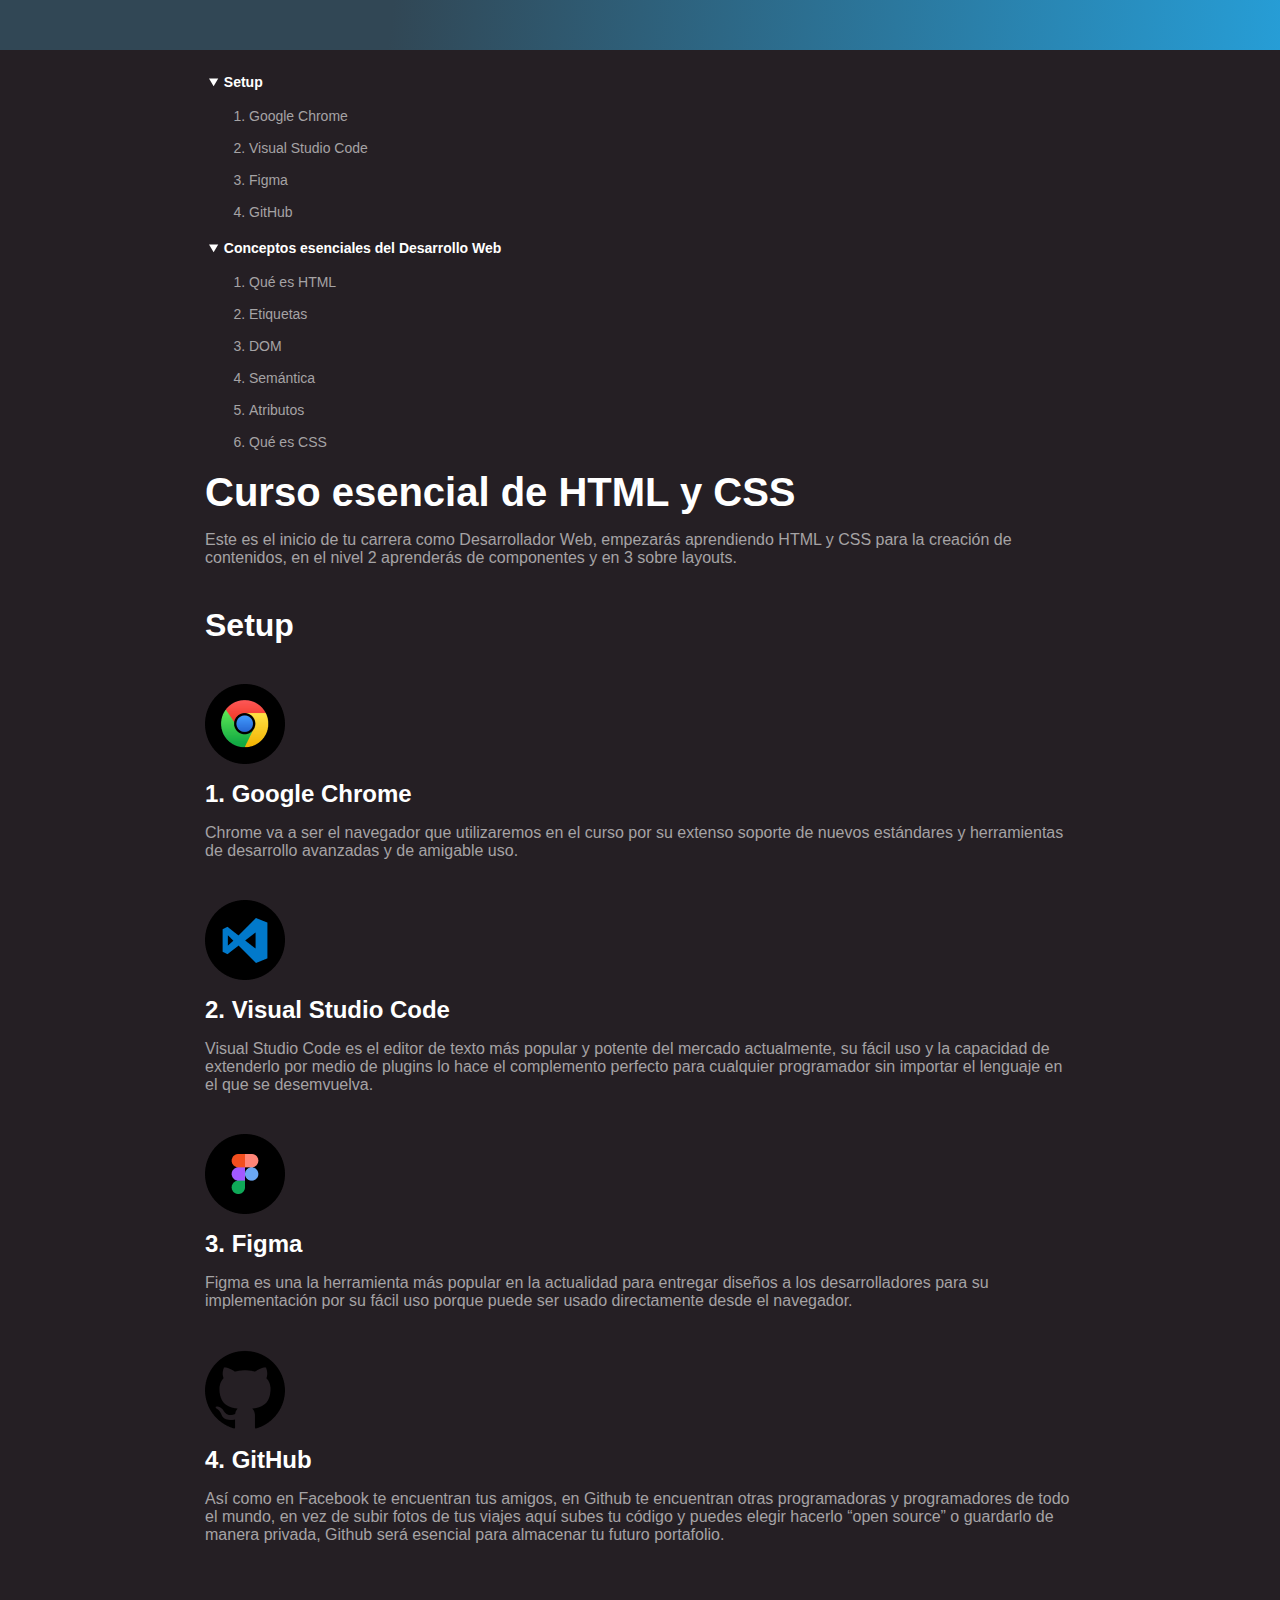
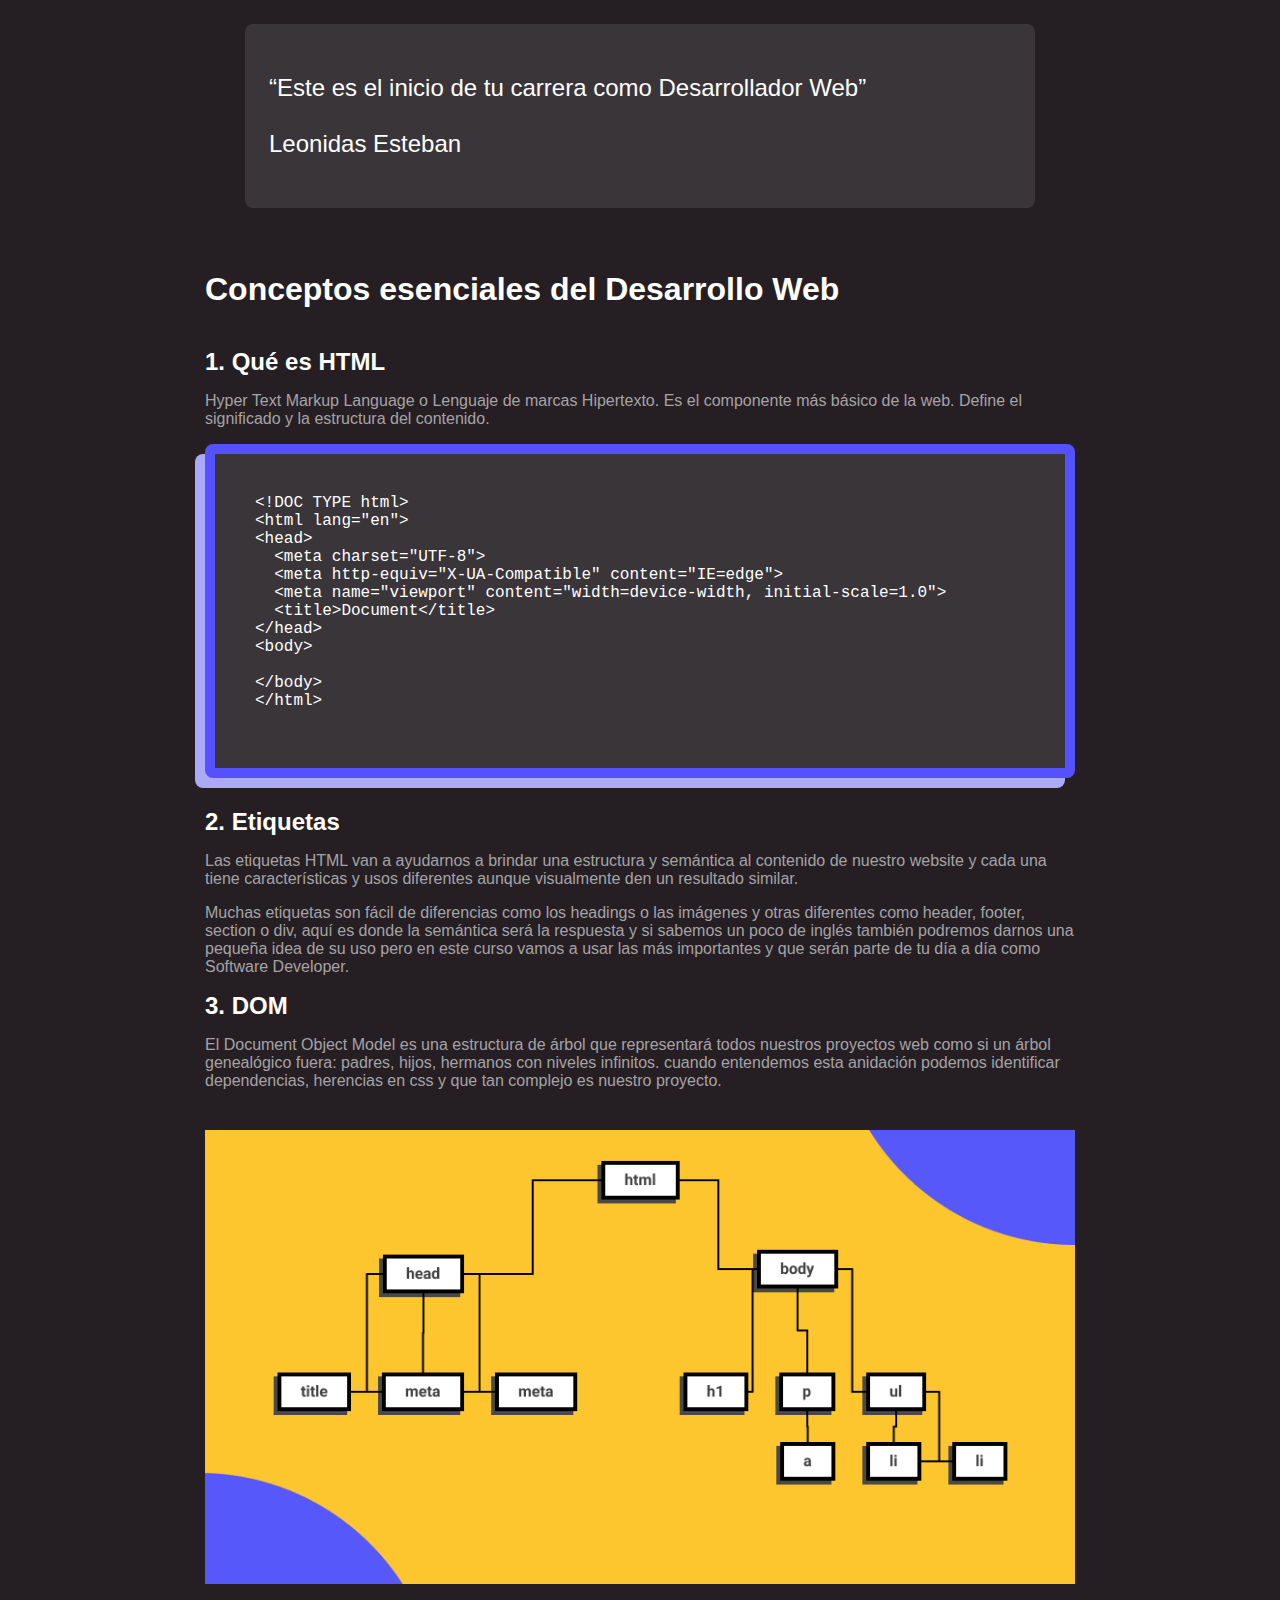
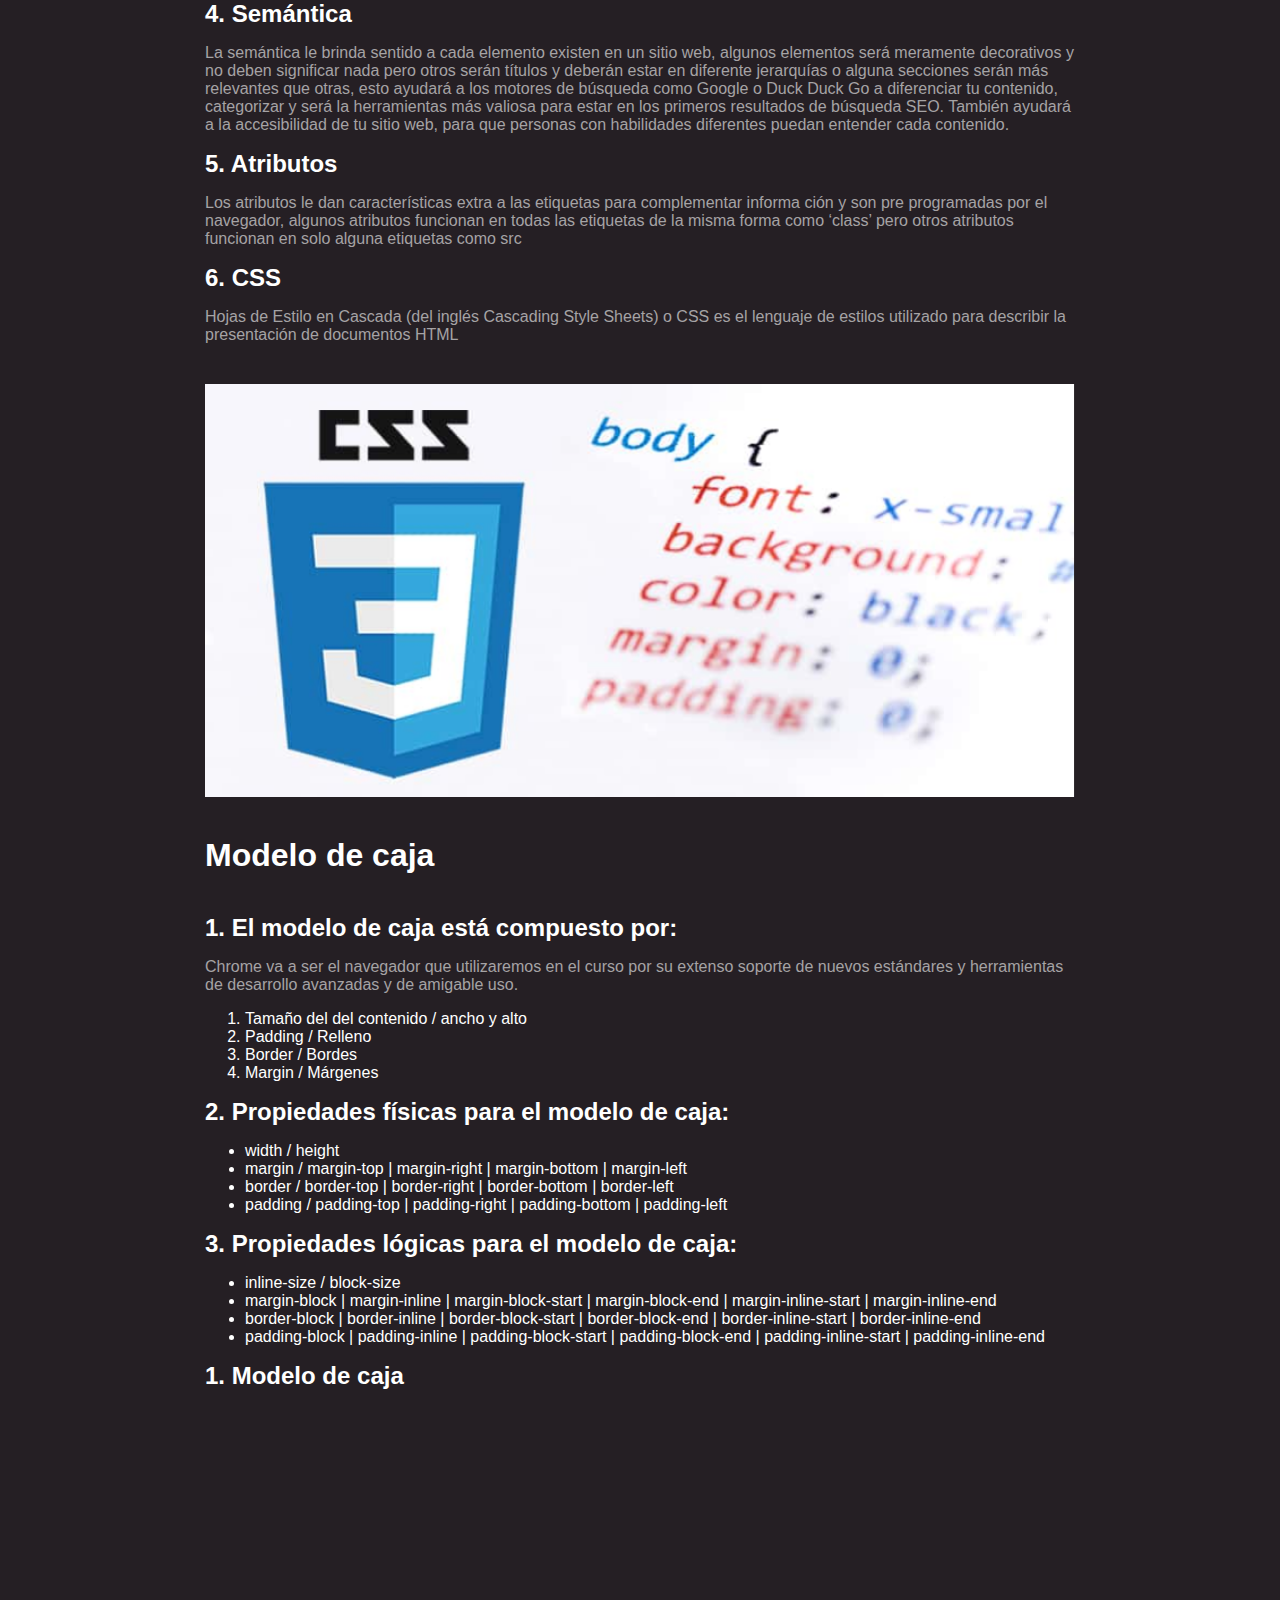
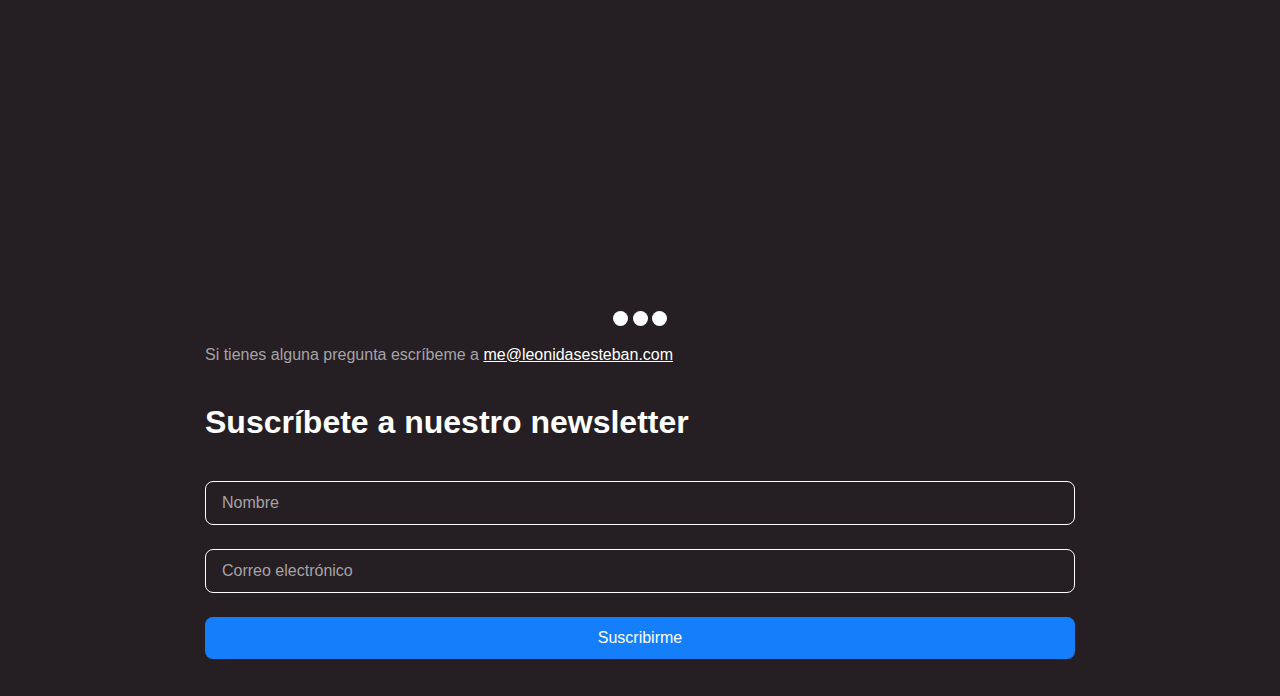
==== commit 9f23faa7: "Media Queries y Open Graph" ====
--- a/index.html
+++ b/index.html
@@ -14,6 +14,11 @@
     <link href="https://fonts.googleapis.com/css2?family=Nunito:ital,wght@0,400;0,600;0,700;1,400;1,700&display=swap" rel="stylesheet">
     
     <title>El Blog de Pau</title>
+    <meta property="og:title" content="Curso de html y css" />
+    <meta property="og:type" content="website" />
+    <meta property="og:description" content="Todo lo que necesitas saber en tu día a día como Frontend" />
+    <meta property="og:url" content="https://paul1n4.github.io/curso-html-css/" />
+    <meta property="og:image" content="https://paul1n4.github.io/curso-html-css/images/dom.png" /> 
   </head>
   <body>
     <div class="hero"></div>
@@ -23,7 +28,7 @@
           <header>
             <nav>
               <details open>
-                <summary>
+                <summary> 
                   Setup
                 </summary>
                 <ol> 
--- a/css/styles-logical.css
+++ b/css/styles-logical.css
@@ -47,22 +47,16 @@
 }
 
 .header {
-  position: sticky;
-  inset-block-start: -45px;
 }
 
 .header-content {
-  position: relative;
-  inset-block-start: 65px;
+  padding-inline: 20px;
 }
 
 header {
+  margin-block-start: 20px;
   font-size: 14px ;  
   color: var(--white);
-  position: absolute;
-  inset-block-start: 0;
-  inset-inline-start: -208px;
-  inline-size: 188px ;
 }
 
 header li {
@@ -87,8 +81,8 @@
 }
 
 h1 {
-  font-size: 60px;
-  margin-block-start: 64px;
+  font-size: 40px;
+  margin-block-start: 20px;
   margin-block-end:  16px;
 }
 
@@ -125,7 +119,8 @@
 
 .hero {
   background: linear-gradient(96.07deg, #314755 30.63%, #26A0DA 102.18%); 
-  height: 350px;
+  block-size: 50px; /* Propiedad lógica */
+  /* height: 350px; Propiedad física*/
 }
 
 
@@ -249,4 +244,33 @@
 
 .form input::-webkit-input-placeholder{
   color: var(--white20);
+}
+
+@media screen and (min-width: 1366px) {
+  .hero {
+    block-size: 350px; /* Propiedad lógica */
+  }
+
+  .header {
+    position: sticky;
+    inset-block-start: -45px;
+  }
+  
+  .header-content {
+    position: relative;
+    inset-block-start: 65px;
+    padding-inline: 0;
+  }
+  
+  header {
+    position: absolute;
+    inset-block-start: 0;
+    inset-inline-start: -208px;
+    inline-size: 188px ;
+  }
+
+  h1 {
+    font-size: 60px;
+    margin-block-start: 64px;
+  } 
 }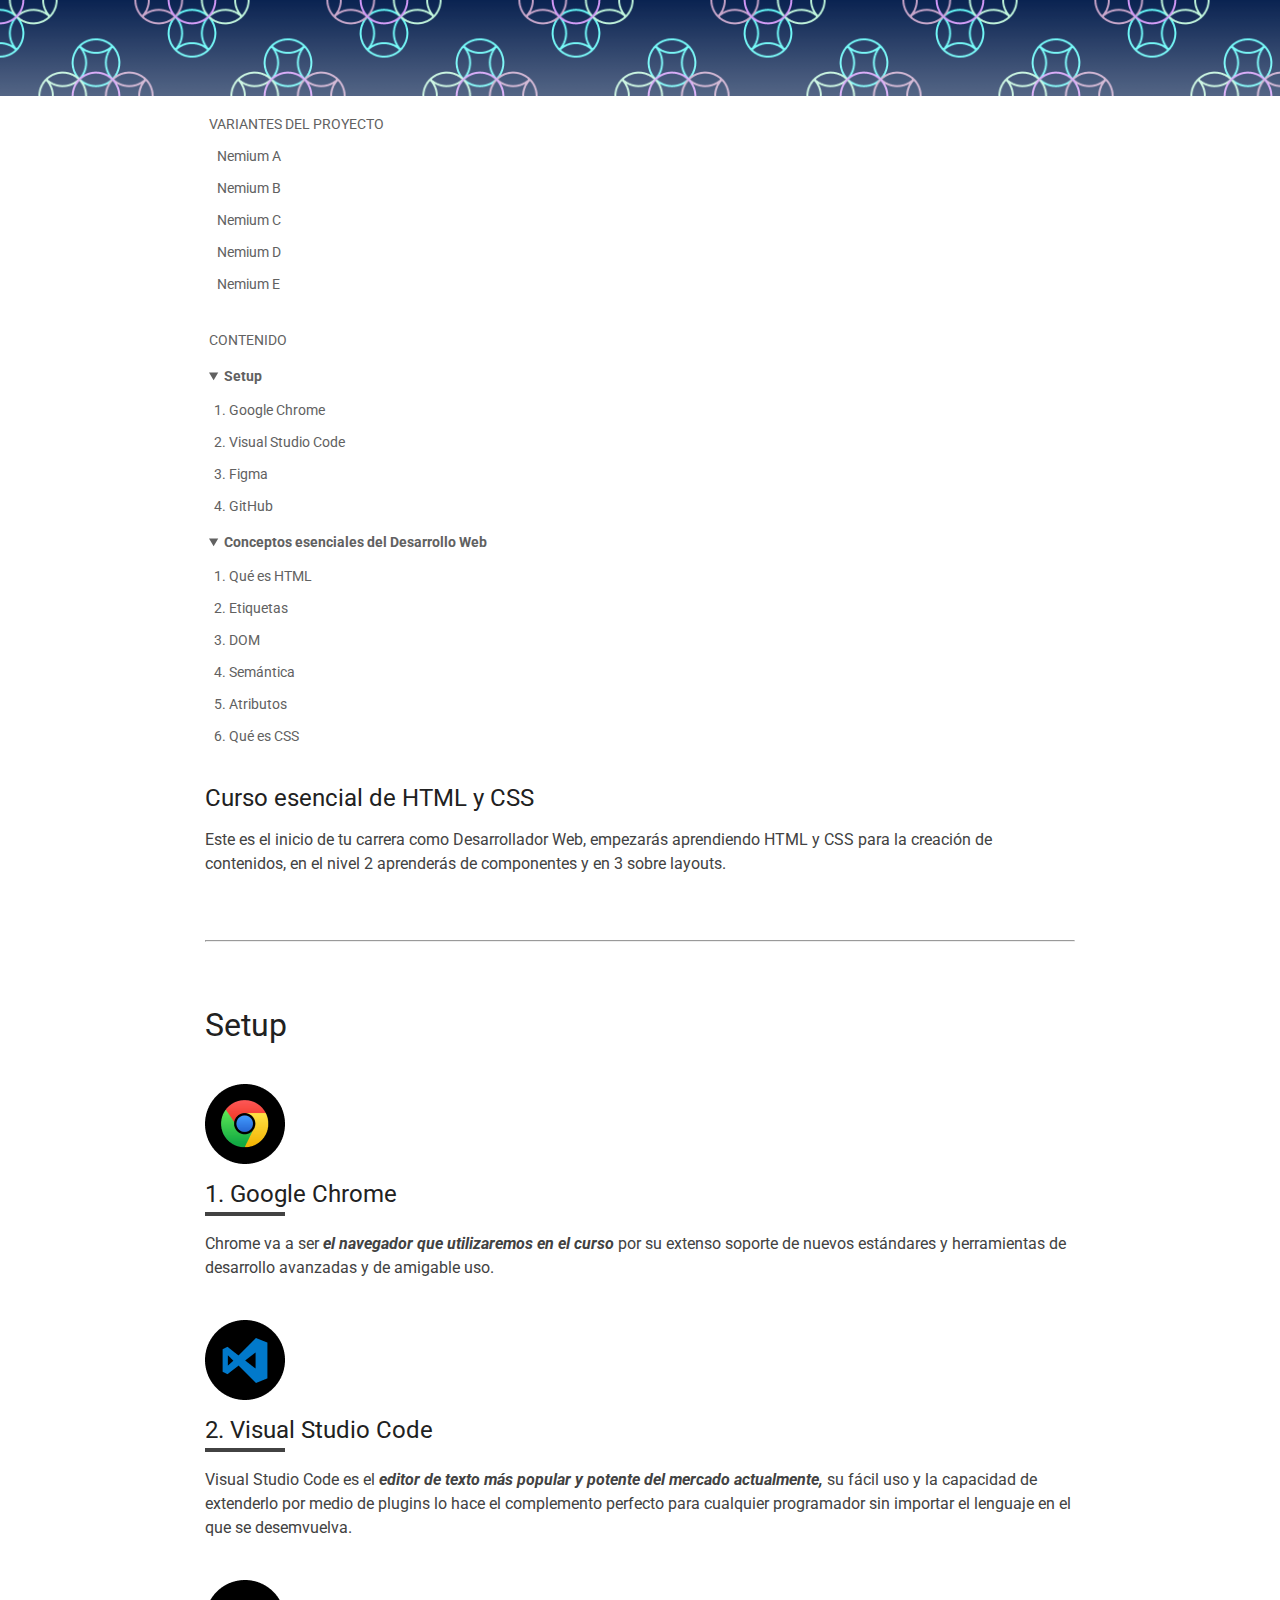
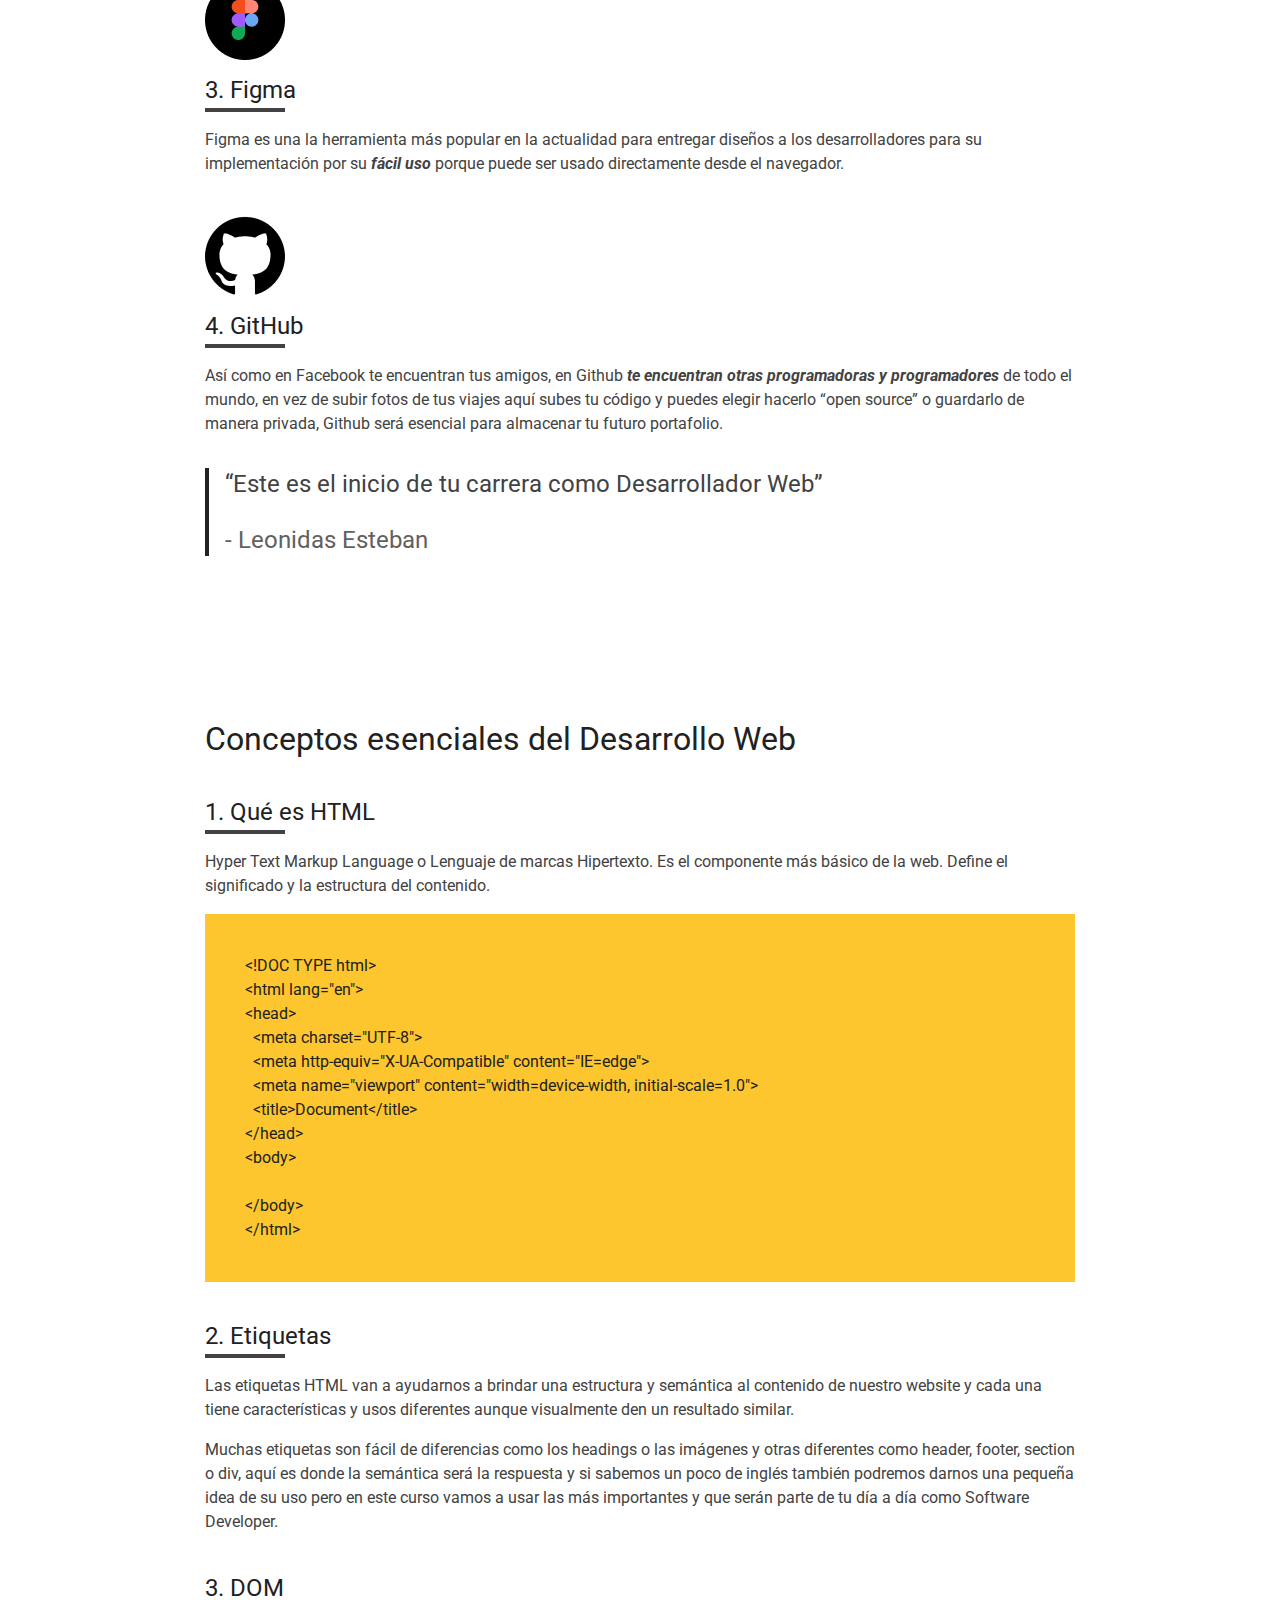
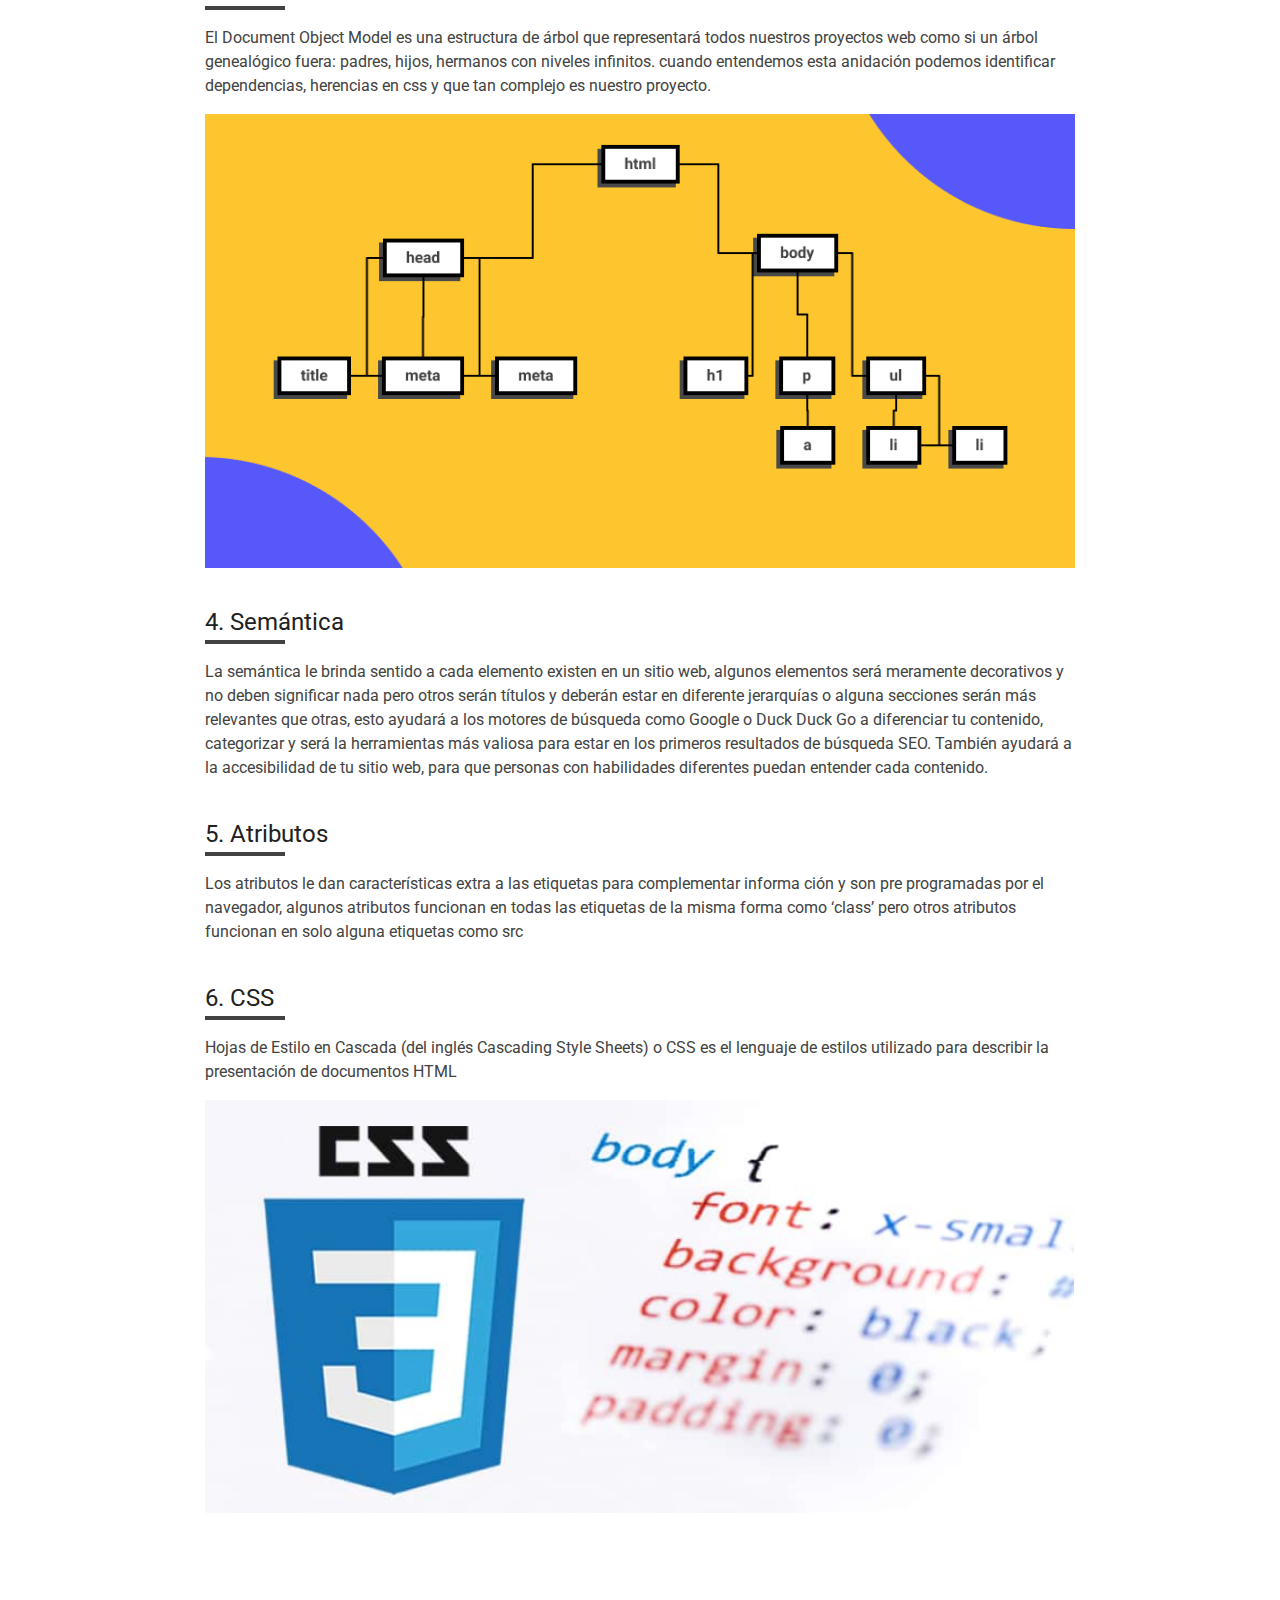
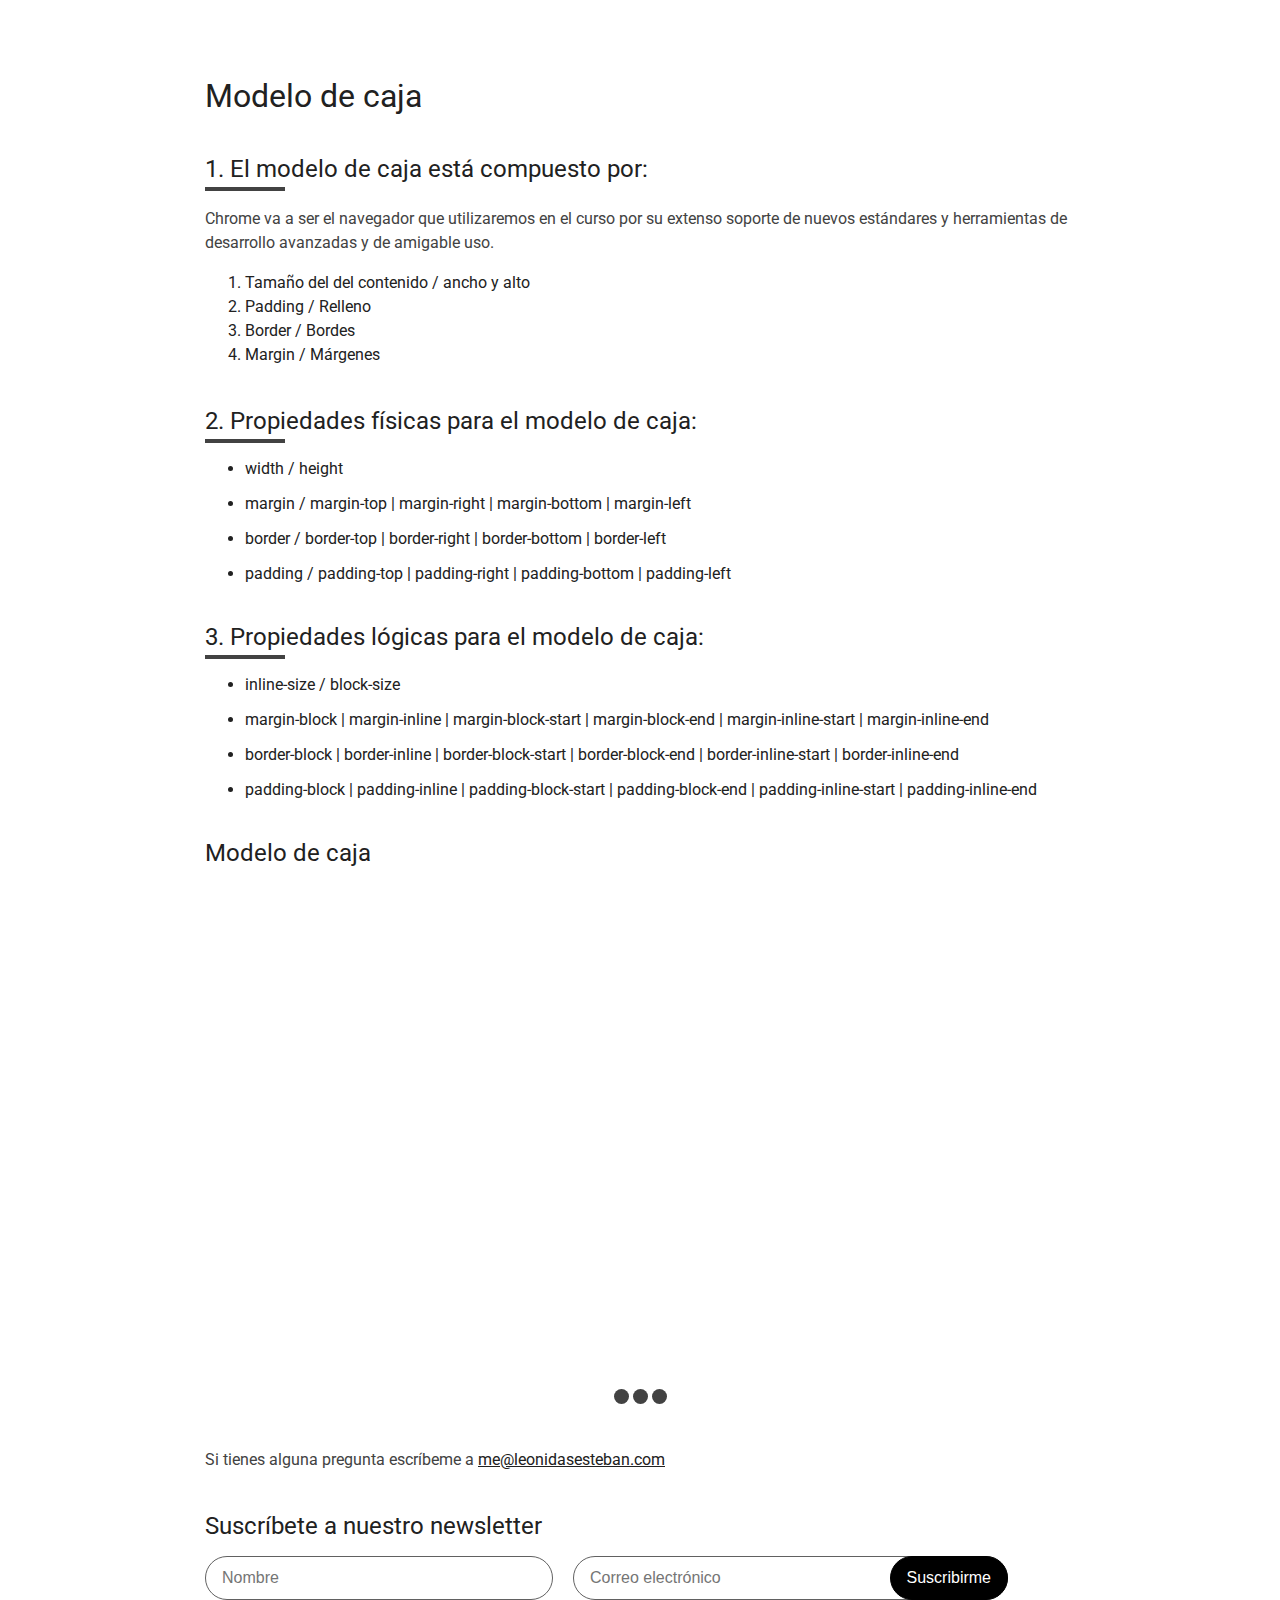
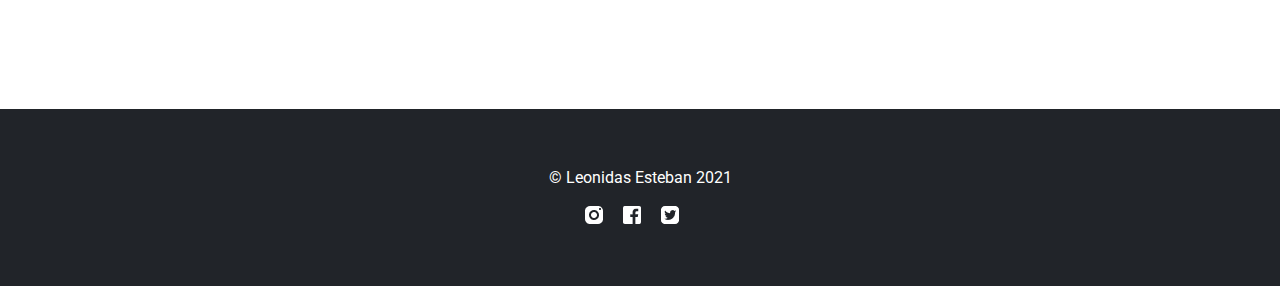
==== commit b08408bc: "Nemium A responsive" ====
--- a/index.html
+++ b/index.html
@@ -4,14 +4,10 @@
     <meta charset="UTF-8">
     <meta http-equiv="X-UA-Compatible" content="IE=edge">
     <meta name="viewport" content="width=device-width, initial-scale=1.0">
-    <!-- <link rel="stylesheet" href="./css/styles-physical.css"> -->
-    <link rel="stylesheet" href="./css/styles-logical.css">
-<!--     <link rel="preconnect" href="https://fonts.googleapis.com">
-    <link rel="preconnect" href="https://fonts.gstatic.com" crossorigin>
-    <link href="https://fonts.googleapis.com/css2?family=Roboto:ital,wght@0,400;0,700;1,400;1,700&display=swap" rel="stylesheet"> -->
+    <link rel="stylesheet" href="./css/styles-physical.css">
     <link rel="preconnect" href="https://fonts.googleapis.com">
     <link rel="preconnect" href="https://fonts.gstatic.com" crossorigin>
-    <link href="https://fonts.googleapis.com/css2?family=Nunito:ital,wght@0,400;0,600;0,700;1,400;1,700&display=swap" rel="stylesheet">
+    <link href="https://fonts.googleapis.com/css2?family=Roboto:ital,wght@0,400;0,700;1,400;1,700&display=swap" rel="stylesheet">
     
     <title>El Blog de Pau</title>
     <meta property="og:title" content="Curso de html y css" />
@@ -19,6 +15,24 @@
     <meta property="og:description" content="Todo lo que necesitas saber en tu día a día como Frontend" />
     <meta property="og:url" content="https://paul1n4.github.io/curso-html-css/" />
     <meta property="og:image" content="https://paul1n4.github.io/curso-html-css/images/dom.png" /> 
+
+    <link rel="apple-touch-icon" sizes="57x57" href="./favicon/apple-icon-57x57.png">
+    <link rel="apple-touch-icon" sizes="60x60" href="./favicon/apple-icon-60x60.png">
+    <link rel="apple-touch-icon" sizes="72x72" href="./favicon/apple-icon-72x72.png">
+    <link rel="apple-touch-icon" sizes="76x76" href="./favicon/apple-icon-76x76.png">
+    <link rel="apple-touch-icon" sizes="114x114" href="./favicon/apple-icon-114x114.png">
+    <link rel="apple-touch-icon" sizes="120x120" href="./favicon/apple-icon-120x120.png">
+    <link rel="apple-touch-icon" sizes="144x144" href="./favicon/apple-icon-144x144.png">
+    <link rel="apple-touch-icon" sizes="152x152" href="./favicon/apple-icon-152x152.png">
+    <link rel="apple-touch-icon" sizes="180x180" href="./favicon/apple-icon-180x180.png">
+    <link rel="icon" type="image/png" sizes="192x192"  href="./favicon/android-icon-192x192.png">
+    <link rel="icon" type="image/png" sizes="32x32" href="./favicon/favicon-32x32.png">
+    <link rel="icon" type="image/png" sizes="96x96" href="./favicon/favicon-96x96.png">
+    <link rel="icon" type="image/png" sizes="16x16" href="./favicon/favicon-16x16.png">
+    <link rel="manifest" href="./favicon/manifest.json">
+    <meta name="msapplication-TileColor" content="#ffffff">
+    <meta name="msapplication-TileImage" content="/ms-icon-144x144.png">
+    <meta name="theme-color" content="#ffffff">
   </head>
   <body>
     <div class="hero"></div>
@@ -27,6 +41,17 @@
         <div class="header-content">
           <header>
             <nav>
+              <h2>VARIANTES DEL PROYECTO</h2>
+              <ol class="nav-variante">
+                <li><a href="./index.html">Nemium A</a></li>
+                <li><a href="./nemium-b.html">Nemium B</a></li>
+                <li><a href="./nemium-c.html">Nemium C</a></li>
+                <li><a href="./nemium-d.html">Nemium D</a></li>
+                <li><a href="./nemium-e.html">Nemium E</a></li>
+              </ol>
+            </nav>
+            <nav>
+              <h2>CONTENIDO</h2>
               <details open>
                 <summary> 
                   Setup
@@ -76,24 +101,22 @@
             <img src="./images/google-chrome.png " alt="Logo de Google Chrome" title="Logo de Google Chrome"> 
             <h3 id="google-chrome">Google Chrome</h3>
             <p>
-              Chrome va a ser el navegador que utilizaremos en el curso por su extenso soporte de nuevos estándares y herramientas de desarrollo avanzadas y de amigable uso.
+              Chrome va a ser <i><b>el navegador que utilizaremos en el curso</b></i> por su extenso soporte de nuevos estándares y herramientas de desarrollo avanzadas y de amigable uso.
             </p>
         
             <img src="./images/visual-studio-code.png" alt="Logo del editor de código Visual Studio Code" title=""> 
             <h3 id="vsc">Visual Studio Code</h3>
-            <p>Visual Studio Code es el editor de texto más popular y potente del mercado actualmente, su fácil uso y la capacidad de extenderlo por medio de plugins lo hace el complemento perfecto para cualquier programador sin importar el lenguaje en el que se desemvuelva.</p>
+            <p>Visual Studio Code es el <i><b>editor de texto más popular y potente del mercado actualmente,</b></i> su fácil uso y la capacidad de extenderlo por medio de plugins lo hace el complemento perfecto para cualquier programador sin importar el lenguaje en el que se desemvuelva.</p>
         
             <img src="./images/figma.png" alt="Logo de Figma" title="Logo de Figma"> 
             <h3 id="figma">Figma</h3>
-            <p>Figma es una la herramienta más popular en la actualidad para entregar diseños a los desarrolladores para su implementación por su fácil uso porque puede ser usado directamente desde el navegador.</p>
+            <p>Figma es una la herramienta más popular en la actualidad para entregar diseños a los desarrolladores para su implementación por su <i><b>fácil uso</b></i> porque puede ser usado directamente desde el navegador.</p>
         
             <img src="./images/github.png " alt="Logo de GitHub" title="Logo de GitHub"> 
             <h3 id="github">GitHub</h3>
-            <p>Así como en Facebook te encuentran tus amigos, en Github te encuentran otras programadoras y programadores de todo el mundo, en vez de subir fotos de tus viajes aquí subes tu código y puedes elegir hacerlo “open source” o guardarlo de manera privada, Github será esencial para almacenar tu futuro portafolio.</p>
+            <p>Así como en Facebook te encuentran tus amigos, en Github <i><b>te encuentran otras programadoras y programadores</b></i> de todo el mundo, en vez de subir fotos de tus viajes aquí subes tu código y puedes elegir hacerlo “open source” o guardarlo de manera privada, Github será esencial para almacenar tu futuro portafolio.</p>
             <blockquote>
-              <p>
-                “Este es el inicio de tu carrera como Desarrollador Web”
-              </p>
+              <p>“Este es el inicio de tu carrera como Desarrollador Web”</p>
               <p>
                 <span>
                   Leonidas Esteban
@@ -102,6 +125,7 @@
             </blockquote>
           </section>
           <hr>
+
           <section class="section-content">
             <h2>Conceptos esenciales del Desarrollo Web</h2>
             <h3 id="html">Qué es HTML</h3>
@@ -119,7 +143,7 @@
 
 &lt;/body&gt;
 &lt;/html&gt;
-            </pre>
+</pre>
             
         
             <h3 id="etiquetas">Etiquetas</h3>
@@ -140,6 +164,7 @@
             <p>Hojas de Estilo en Cascada (del inglés Cascading Style Sheets) o CSS es el lenguaje de estilos utilizado para describir la presentación de documentos HTML</p>
             <img src="./images/css.png" alt="Propiedades de CSS" title="Propiedades de CSS">
           </section>
+
           <section class="section-content">
             <h2>Modelo de caja</h2>
             <h3>El modelo de caja está compuesto por:</h3>
@@ -168,7 +193,8 @@
               <li>padding-block | padding-inline | padding-block-start | padding-block-end | padding-inline-start | padding-inline-end</li>
             </ul>
           </section>
-          <div class="section-content">
+
+          <div class="section-slider">
             <h3>Modelo de caja</h3>
             <div class="slider">
               <scroll-container class="slider-container">
@@ -188,21 +214,32 @@
                 <a href="#video-3" class="slider-bullet"></a> 
               </div>
             </div>
-          </div>
-          <p>Si tienes alguna pregunta escríbeme a 
-            <a href="mailto:me@leonidasesteban.com">me@leonidasesteban.com</a>
-          </p>
-          <div class="section-content">
-            <h2>Suscríbete a nuestro newsletter</h2>
+            <p>Si tienes alguna pregunta escríbeme a 
+              <a href="mailto:me@leonidasesteban.com">me@leonidasesteban.com</a>
+            </p>
+            <h3>Suscríbete a nuestro newsletter</h3>
             <form action="#" class="form">
               <input type="text" required placeholder="Nombre">
-              <input type="email" required placeholder="Correo electrónico">
-              <input type="submit" value="Suscribirme">
+              <label>
+                <input type="email" required placeholder="Correo electrónico">
+                <input type="submit" value="Suscribirme">
+              </label>
             </form>
           </div>
         </div>
       </div>
     </main>
+
+    <footer>
+      <div class="footer-content">
+        <p>© Leonidas Esteban 2021</p>
+        <div class="social">
+          <img src="./images/instagram.png" alt="ícono de instagram">
+          <img src="./images/facebook.png" alt="ícono de facebook">
+          <img src="./images/twitter.png" alt="ícono de twitter">
+        </div>
+      </div>
+    </footer>
 
 <!--     <script> 
       const $detailsList = document.querySelectorAll('details')
--- a/css/styles-physical.css
+++ b/css/styles-physical.css
@@ -28,6 +28,11 @@
   --gray30: #212121;
   --gray20: #212429;
   --gray10: #616161;
+  
+}
+
+html {
+  scroll-behavior: smooth;
 }
 
 body {
@@ -41,11 +46,18 @@
 color: var(--gray30);
 }
 
+.header-content {
+  padding-left: 20px;
+}
+
 header {
-  /* --gray10: red; */
-  font-size: 14px ; 
+  margin-top: 20px;
+  font-size: 14px ;  
   color: var(--gray10);
-  
+}
+
+header li {
+  margin-bottom: 16px;
 }
 
 header a {
@@ -57,23 +69,54 @@
   color: var(--gray30);
 }
 
+.nav-variante {
+  padding: 0 8px;
+  margin: 0;
+}
+
+.nav-variante li {
+  list-style: none;
+}
+
+.nav-variante a:hover {
+  color: white;
+  background: black;
+  border-radius: 4px;
+  padding-top: 8px;
+  padding-right: 90px;
+  padding-bottom: 8px;
+  padding-left: 8px;
+}
+
+nav {
+  margin-bottom: 40px;
+}
+
+nav ol {
+  padding-left: 20px;
+}
+
+nav h2 {
+  font-size: 14px;
+  margin: 0;
+  margin-bottom: 16px;
+}
+
 nav details summary {
   font-weight: bold;
+  line-height: 24px;
 }
 
 h1 {
-  font-size: 60px;
-  margin-top: 64px;
+  font-size: 24px;
+  font-weight: normal;
+  margin-top: 20px;
   margin-bottom: 16px;
 }
 
 /* h1 + p {
   margin-bottom: 64px ;
 } */
-
-hr {
-  margin: 64px 0;
-}
 
 h2 {
   font-size: 2em;
@@ -83,24 +126,47 @@
 
 h3 {
   font-size: 1.5em;
-  margin-top: 16px;
-  margin-bottom: 24px;
+  margin: 16px 0;
+  /* margin-top: 16px;
+  margin-bottom: 16px; */
   font-weight: normal;
+  position: relative;
+  top: 0;
+}
+
+hr {
+  margin: 64px 0;
 }
 
 pre {
   background: #FEC62E;
   padding: 40px;
-  font-family: 'Roboto';
+  overflow: auto;
+  font-family: 'Roboto', sans-serif;
   line-height: 24px ;
+}
+
+p {
+  color: #424242;
+  line-height: 24px;
+}
+
+.hero {
+  background-image: linear-gradient(to top, rgba(255, 255, 255, .3), transparent), url( '../images/pattern.png');
+  background-size: 15%;
+  height: 96px;
 }
 
 blockquote {
   font-size: 24px ;
-  margin: 32px 0;
+  color: #424242;
+  margin: 32px 0; 
   padding-left: 16px;
-  line-height: 24px;
-  border-left: 4 px solid var(--gray30 );
+  border-left: 4px solid var(--gray30 );
+}
+
+blockquote p {
+  line-height: 32px;
 }
 
 blockquote span {
@@ -111,16 +177,47 @@
   content: '-';
 }
 
-.hero {
-  background-image: linear-gradient(to top, rgba(255, 255, 255, .3), transparent), url('../images/pattern.png');
-  background-size: 15%;
-  height: 350px;
-}
+.wrapper {
+  max-width: 902px;
+  margin: auto;
+}
+
+.main-content {
+  padding-inline: 16px;
+}
+
+/* .debug {
+  box-shadow: inset 0 0 0 1px red;
+  outline: 1px solid red;
+  background: red;
+  border: 1px solid red !important;
+  box-sizing: border-box;
+} */
  
 /* ::selection {
   background: blueviolet;
 } */
 
+.section-content:first-of-type {
+  margin: 0;
+}
+
+.section-content:first-of-type img{
+  margin-top: 40px;
+  display: block;
+}
+
+.section-content img {
+  display: block;
+  max-width: 100%;
+}
+
+.section-content {
+  margin-top: 164px;
+  position: relative;
+  counter-reset: titleList;
+}
+
 .section-content ol li {
    line-height: 24px;
 }
@@ -134,22 +231,17 @@
   display: none;
 }
 
-.section-content img {
+.section-content:nth-of-type(2) h3{
   margin-top: 40px;
 }
 
-.section-content {
-  counter-reset: titleList;
-  margin-top: 164px ;
-}
-
-.section-content:first-of-type {
-  margin: 0;
+.section-content:nth-of-type(3) h3{
+  margin-top: 40px;
 }
 
 .section-content h3 {
   counter-increment: titleList;
-  padding-bottom: 4px;
+  padding-bottom: 8px;
 }
 
 .section-content h3::before {
@@ -162,4 +254,171 @@
   height: 4px;
   background:#424242;
   display: inline-block;
-}
+  position: absolute;
+  left: 0;
+  bottom: 0;
+}
+
+.section-slider {
+  margin-top: 40px;
+}
+
+.section-slider p{
+  margin: 40px 0;
+}
+
+.slider-container {
+  display: block;
+  overflow: auto;
+  scroll-behavior: smooth;
+  white-space: nowrap;
+  font-size: 0;
+  overflow-x: hidden;
+}
+
+.video {
+  margin: 0;
+  display: inline-block;
+  width: 100%;
+  height: auto;
+  aspect-ratio: 16/9; 
+}
+
+.slider-bullet-list {
+   text-align: center;
+   margin-top: 16px;
+}
+
+.slider-bullet {
+  display: inline-block;
+  width: 15px;
+  height: 15px;
+  background: #424242;
+  border-radius: 50%;
+}
+
+.form input {
+  border: 1px solid var(--gray10);
+  box-sizing: border-box;
+  border-radius: 90px;
+  font-size: 16px;
+  padding: 12px 16px;
+  display: block;
+}
+
+.form input[type="text"]{
+  width: 100%;
+  margin-bottom: 16px;
+}
+
+.form input[type="email"]{
+  width: 100%;
+}
+
+.form input[type="submit"] {
+  background: black;
+  color: white;
+  position: absolute;
+  right: 0;
+  top: 0;
+  border: 1px solid black;
+}
+
+.form label {
+  display: block;
+  position: relative;
+}
+
+footer {
+  background: var(--gray20);
+  height: 177px;
+  margin-top: 109px;
+}
+
+.footer-content{
+  height: 177px;
+  display: grid;
+  align-content: center;
+}
+
+footer p {
+  color: white;
+  text-align: center;
+  margin-top: 0;
+}
+
+.social{
+  text-align: center;
+}
+.social img{
+  text-align: center;
+  padding-right: 16px;
+}
+
+@media screen and (min-width: 1366px){
+  .hero{
+    height: 350px;
+  }
+  
+  .header {
+    position: sticky;
+    top: -45px ;
+  }
+
+  .header-content {
+    position: relative;
+  }
+
+  header {
+    font-size: 14px ;  
+    width: 188px;
+    color: var(--gray10);
+    position: absolute;
+    top: 64px;
+    left: -232px;
+    z-index: 1;
+  }
+
+  h1 {
+    font-size: 60px;
+    font-weight: normal;
+    margin-top: 64px;
+    margin-bottom: 16px;
+  }
+}
+
+@media screen and (min-width: 750px) {
+  .form input {
+    border: 1px solid var(--gray10);
+    box-sizing: border-box;
+    border-radius: 90px;
+    font-size: 16px;
+    padding: 12px 16px;
+    display: inline-block;
+  }
+  
+  .form input[type="text"]{
+    width: 40%;
+    margin-right: 16px;
+    margin-bottom: 0;
+  }
+  
+  .form input[type="email"]{
+    width: 100%;
+  }
+  
+  .form input[type="submit"] {
+    background: black;
+    color: white;
+    position: absolute;
+    right: 0;
+    border: 1px solid black;
+  }
+  
+  .form label {
+    position: relative;
+    display: inline-block;
+    width: 50%;
+  }
+  
+}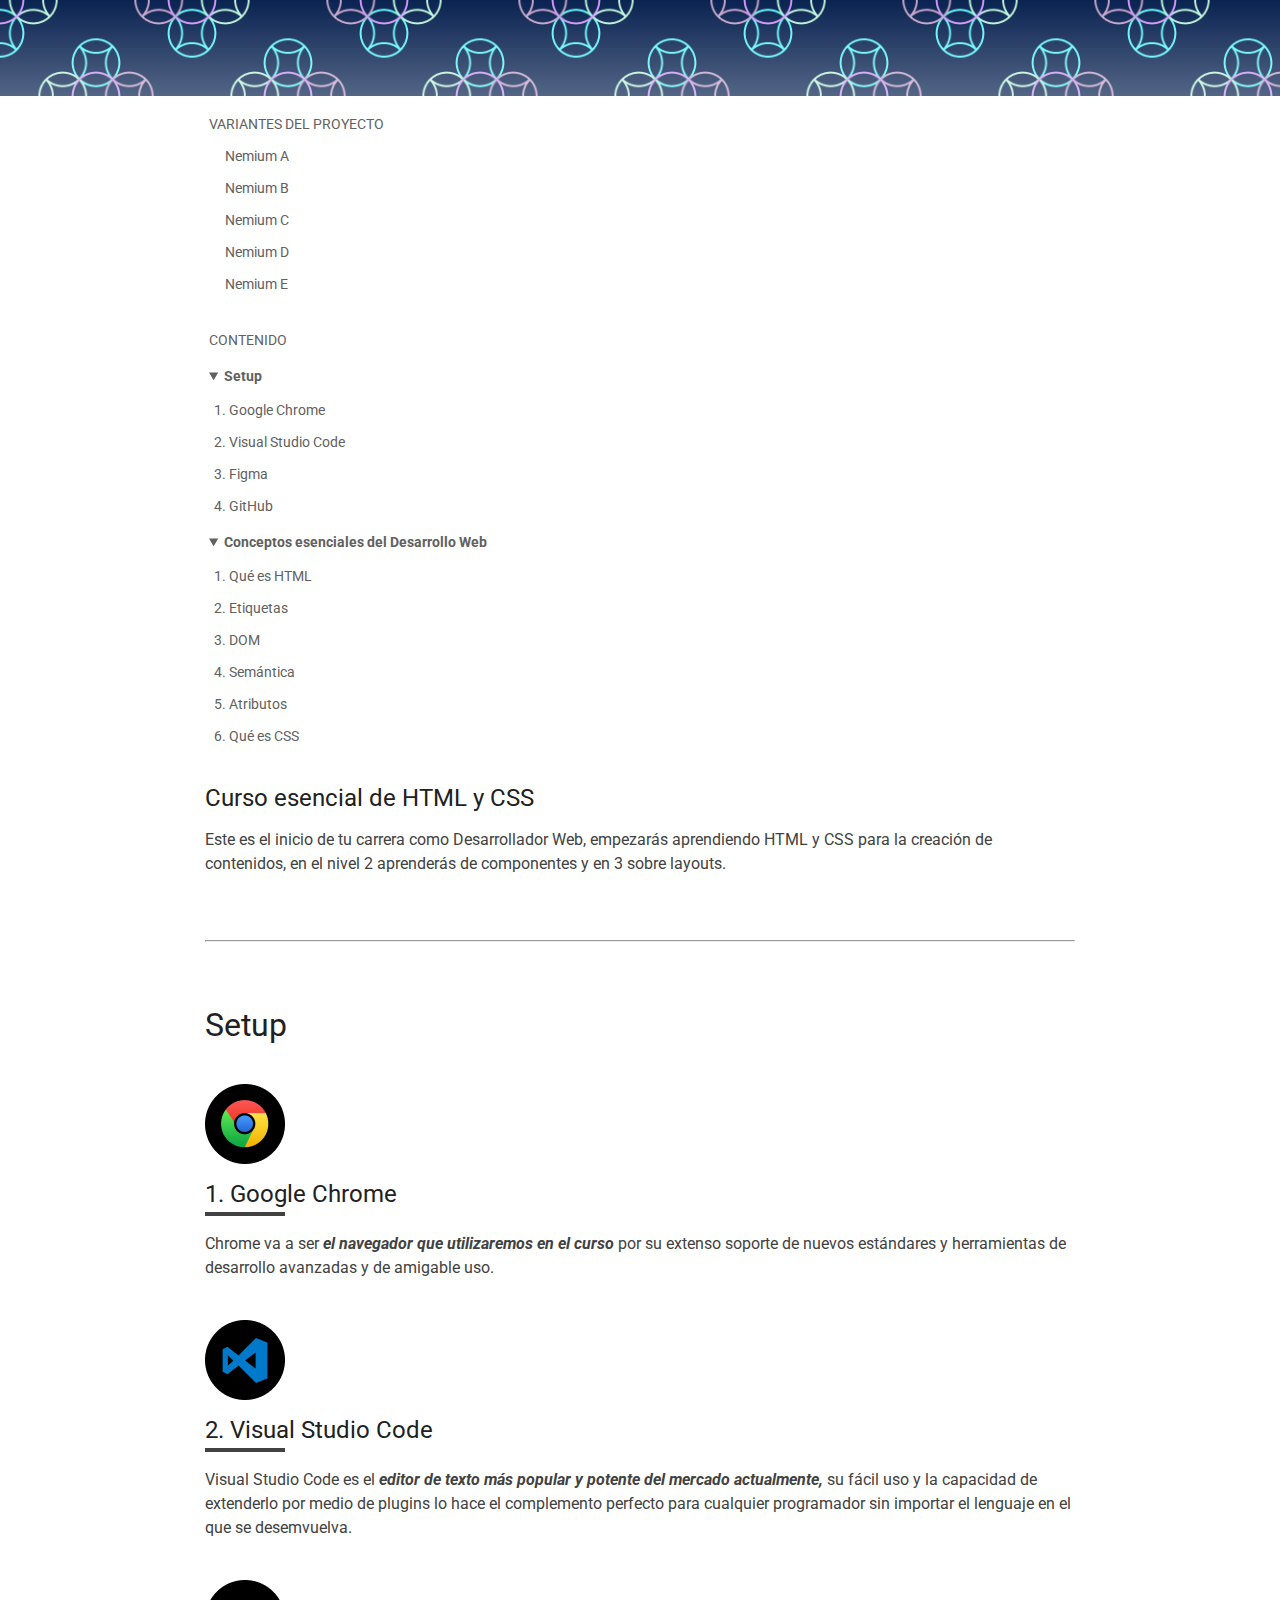
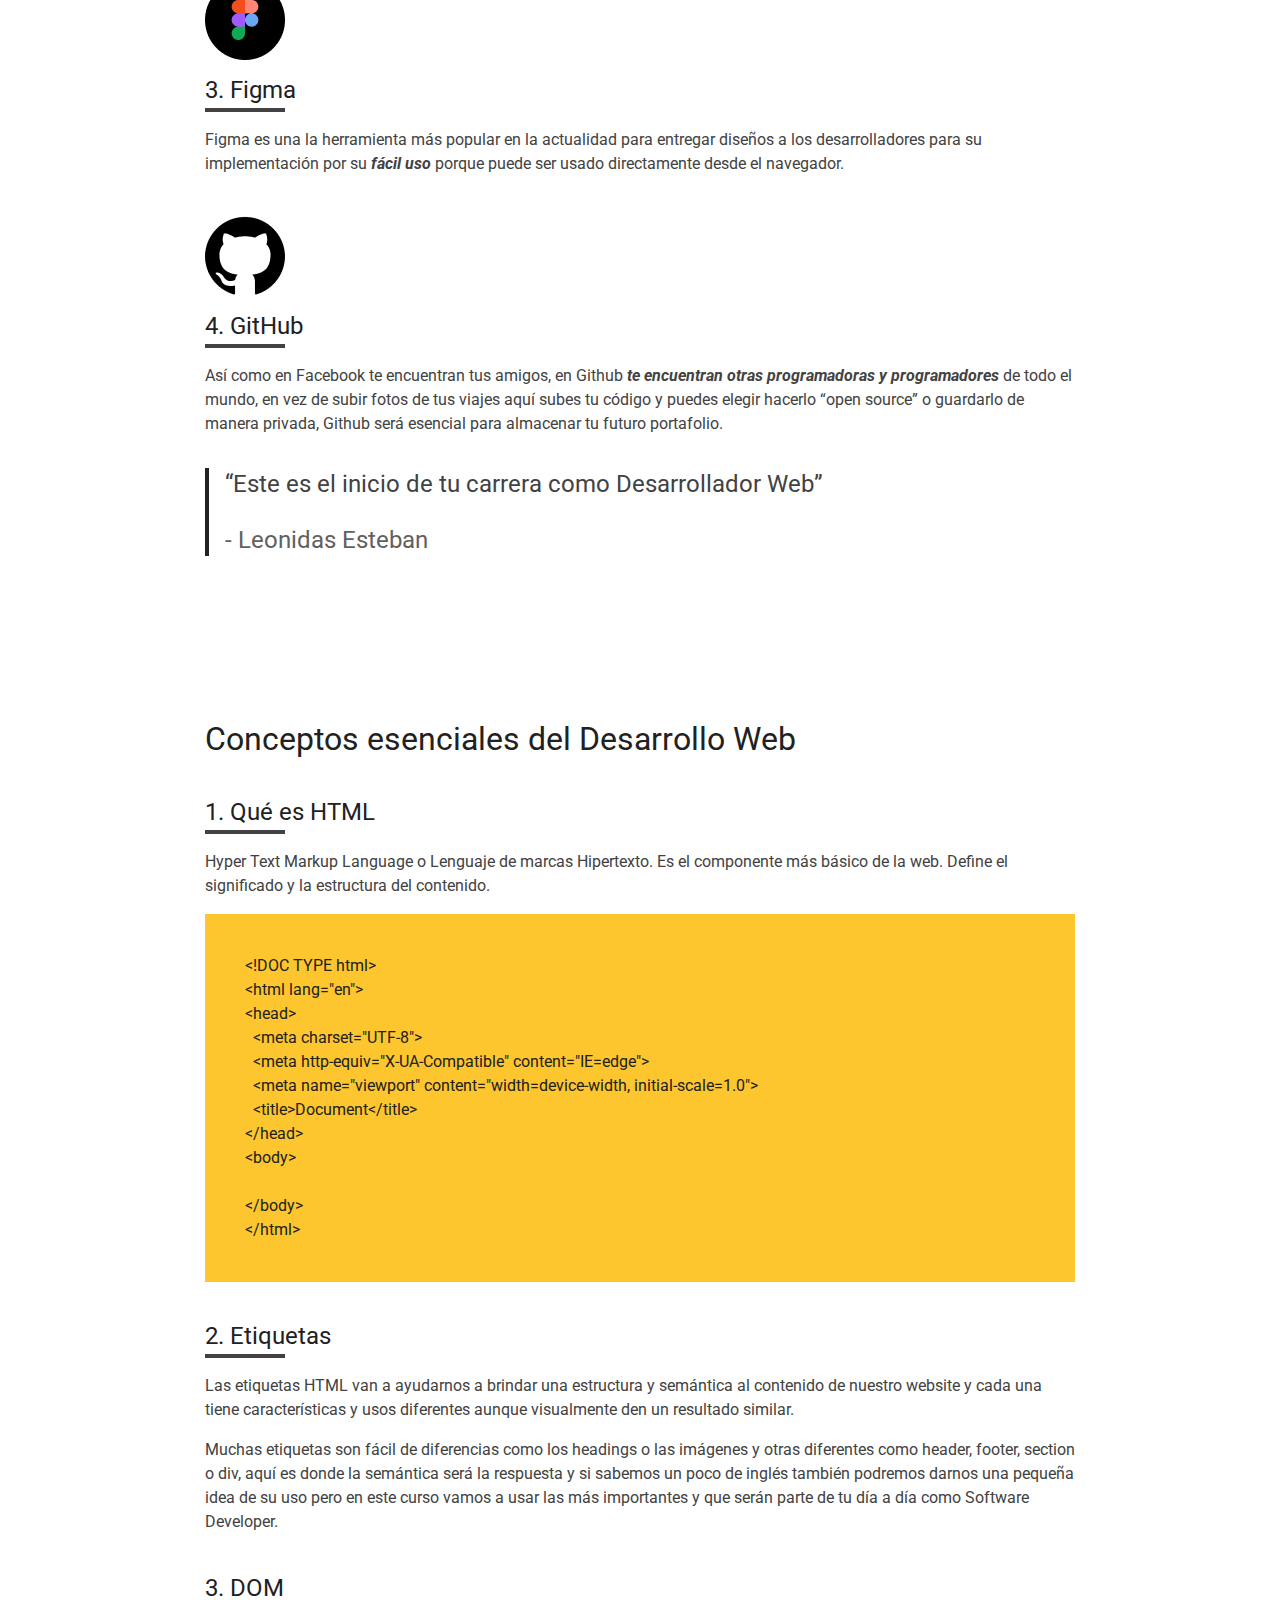
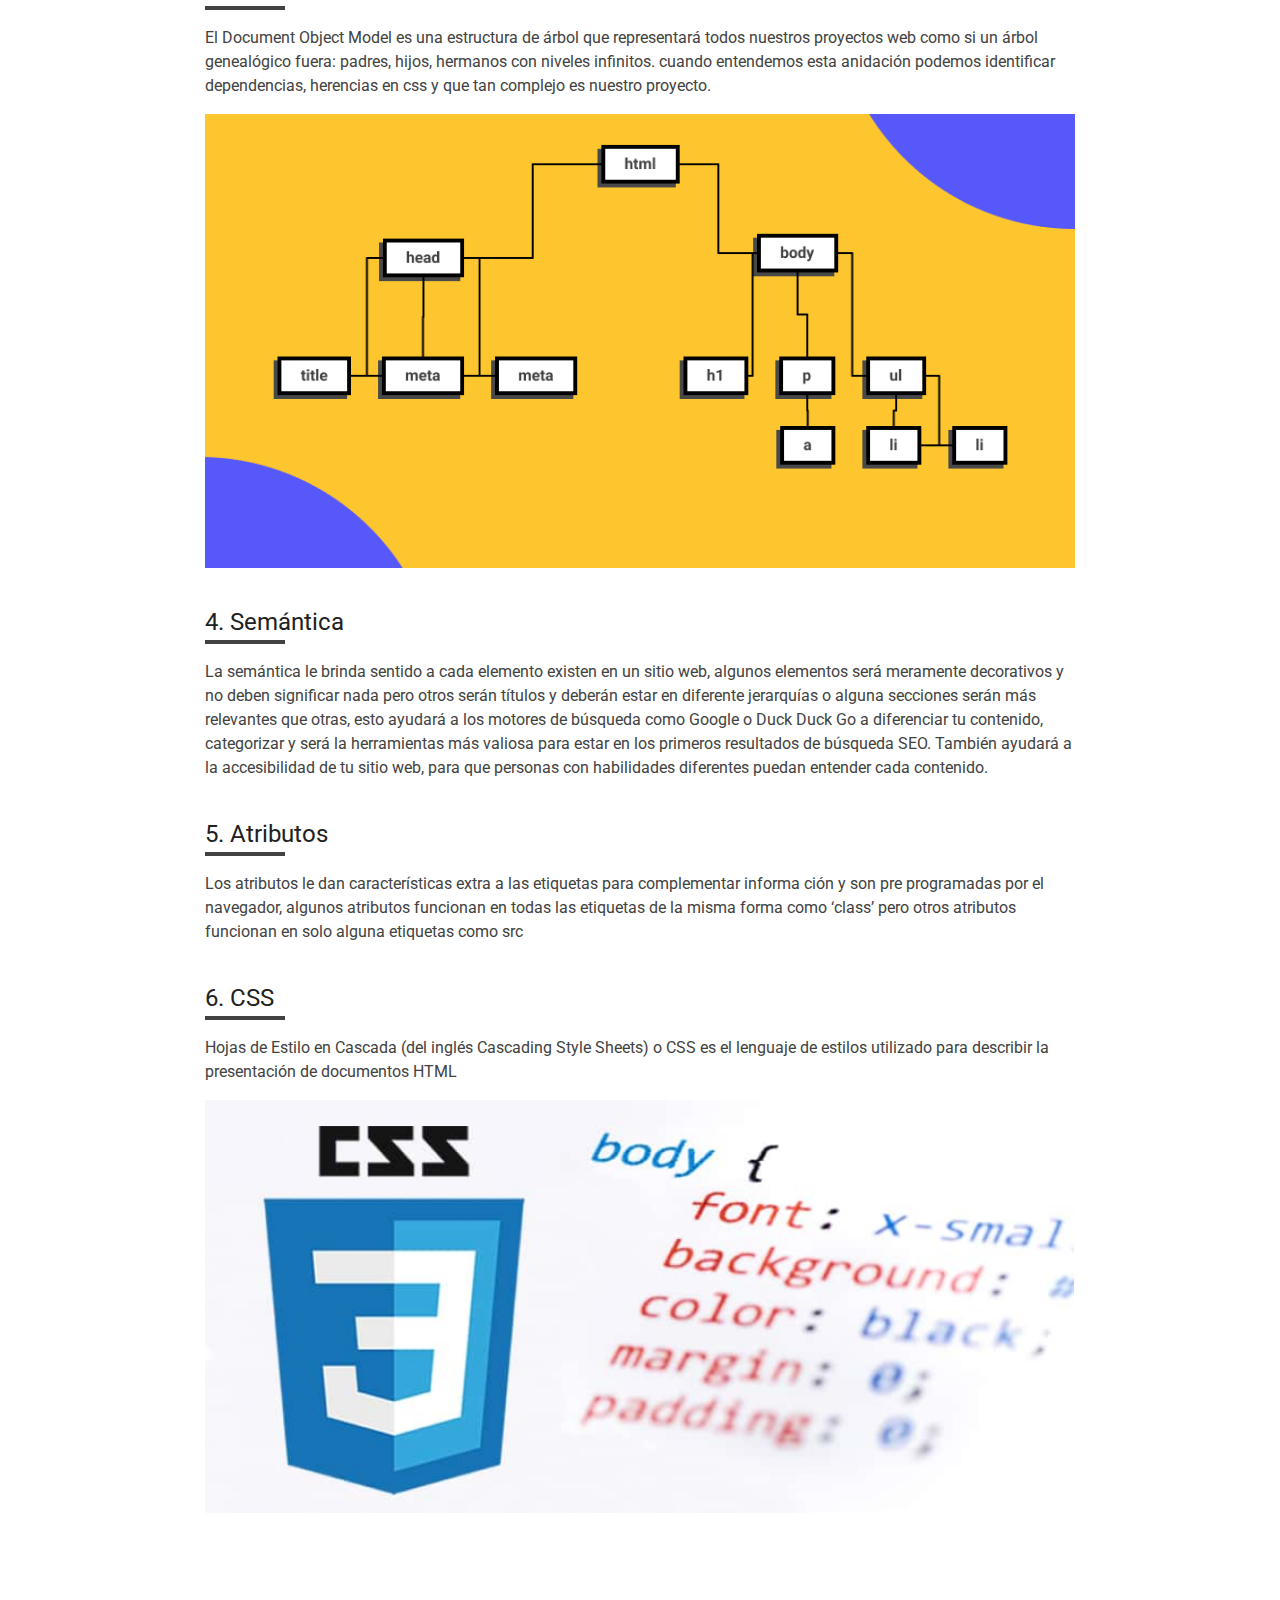
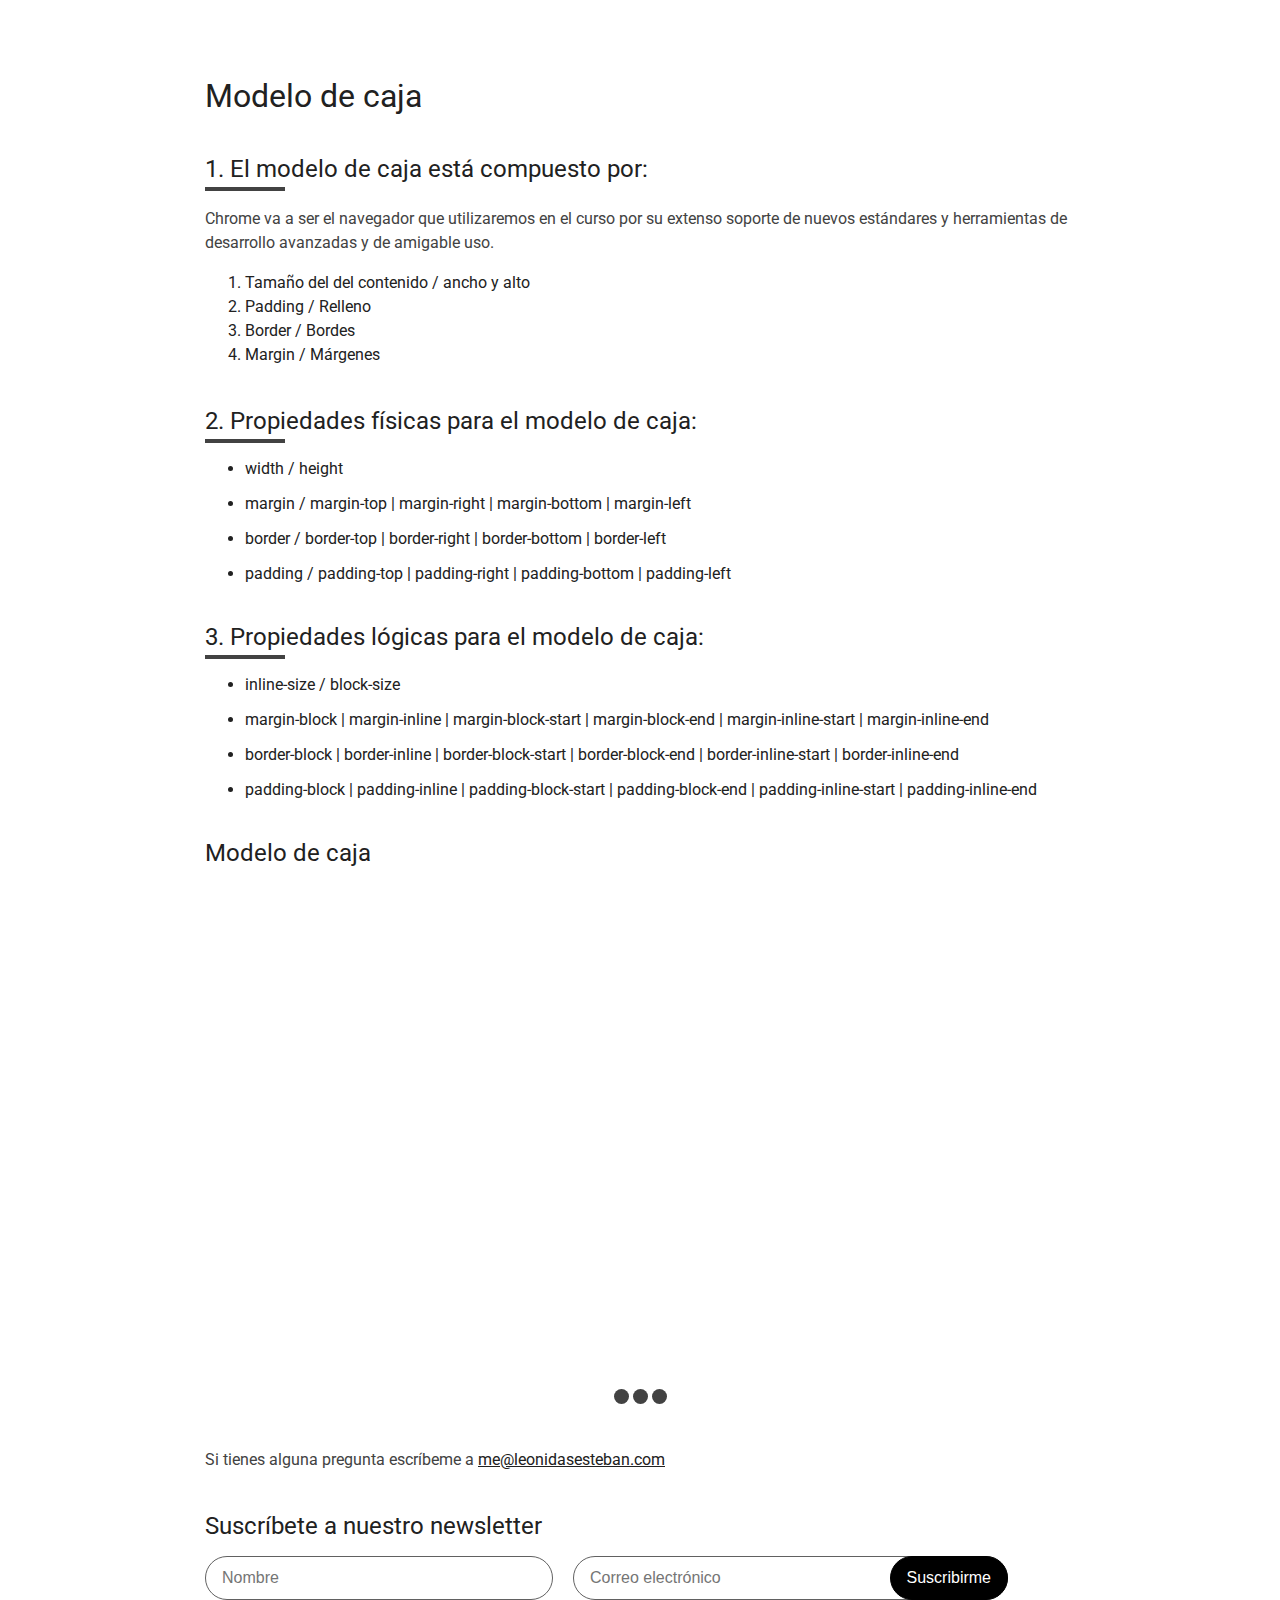
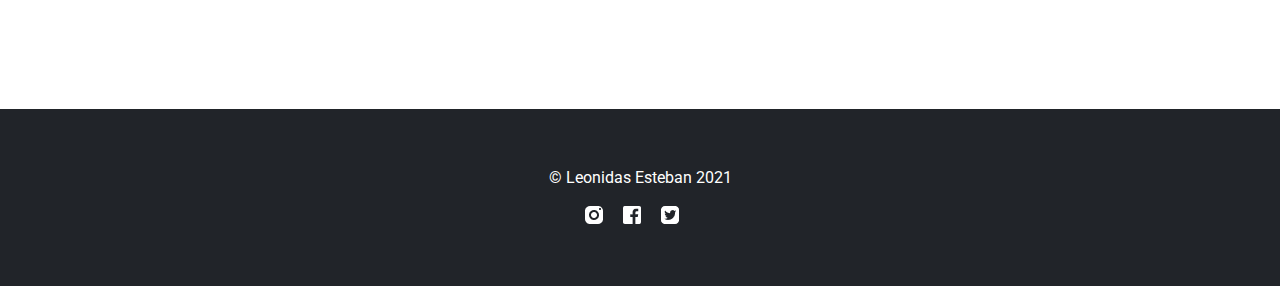
==== commit 4c2c713e: "Primeros estilos a nemium c" ====
--- a/index.html
+++ b/index.html
@@ -81,6 +81,7 @@
                   <li><a href="#semantica">Semántica</a></li>
                   <li><a href="#atributos">Atributos</a></li>
                   <li><a href="#css">Qué es CSS</a></li>
+                </ol>
               </details>
             </nav>
           </header>
--- a/css/styles-physical.css
+++ b/css/styles-physical.css
@@ -76,6 +76,11 @@
 
 .nav-variante li {
   list-style: none;
+}
+
+.nav-variante a {
+  padding-right: 90px;
+  padding-left: 8px;
 }
 
 .nav-variante a:hover {
@@ -198,24 +203,24 @@
   background: blueviolet;
 } */
 
-.section-content:first-of-type {
-  margin: 0;
-}
-
-.section-content:first-of-type img{
-  margin-top: 40px;
-  display: block;
-}
-
-.section-content img {
-  display: block;
-  max-width: 100%;
-}
-
 .section-content {
   margin-top: 164px;
   position: relative;
   counter-reset: titleList;
+}
+
+.section-content:first-of-type {
+  margin: 0;
+}
+
+.section-content:first-of-type img{
+  margin-top: 40px;
+  display: block;
+}
+
+.section-content img {
+  display: block;
+  max-width: 100%;
 }
 
 .section-content ol li {
@@ -321,6 +326,9 @@
   position: absolute;
   right: 0;
   top: 0;
+  bottom: 0;
+  height: 100%;
+  border-radius: 90px;
   border: 1px solid black;
 }
 
@@ -350,6 +358,7 @@
 .social{
   text-align: center;
 }
+
 .social img{
   text-align: center;
   padding-right: 16px;
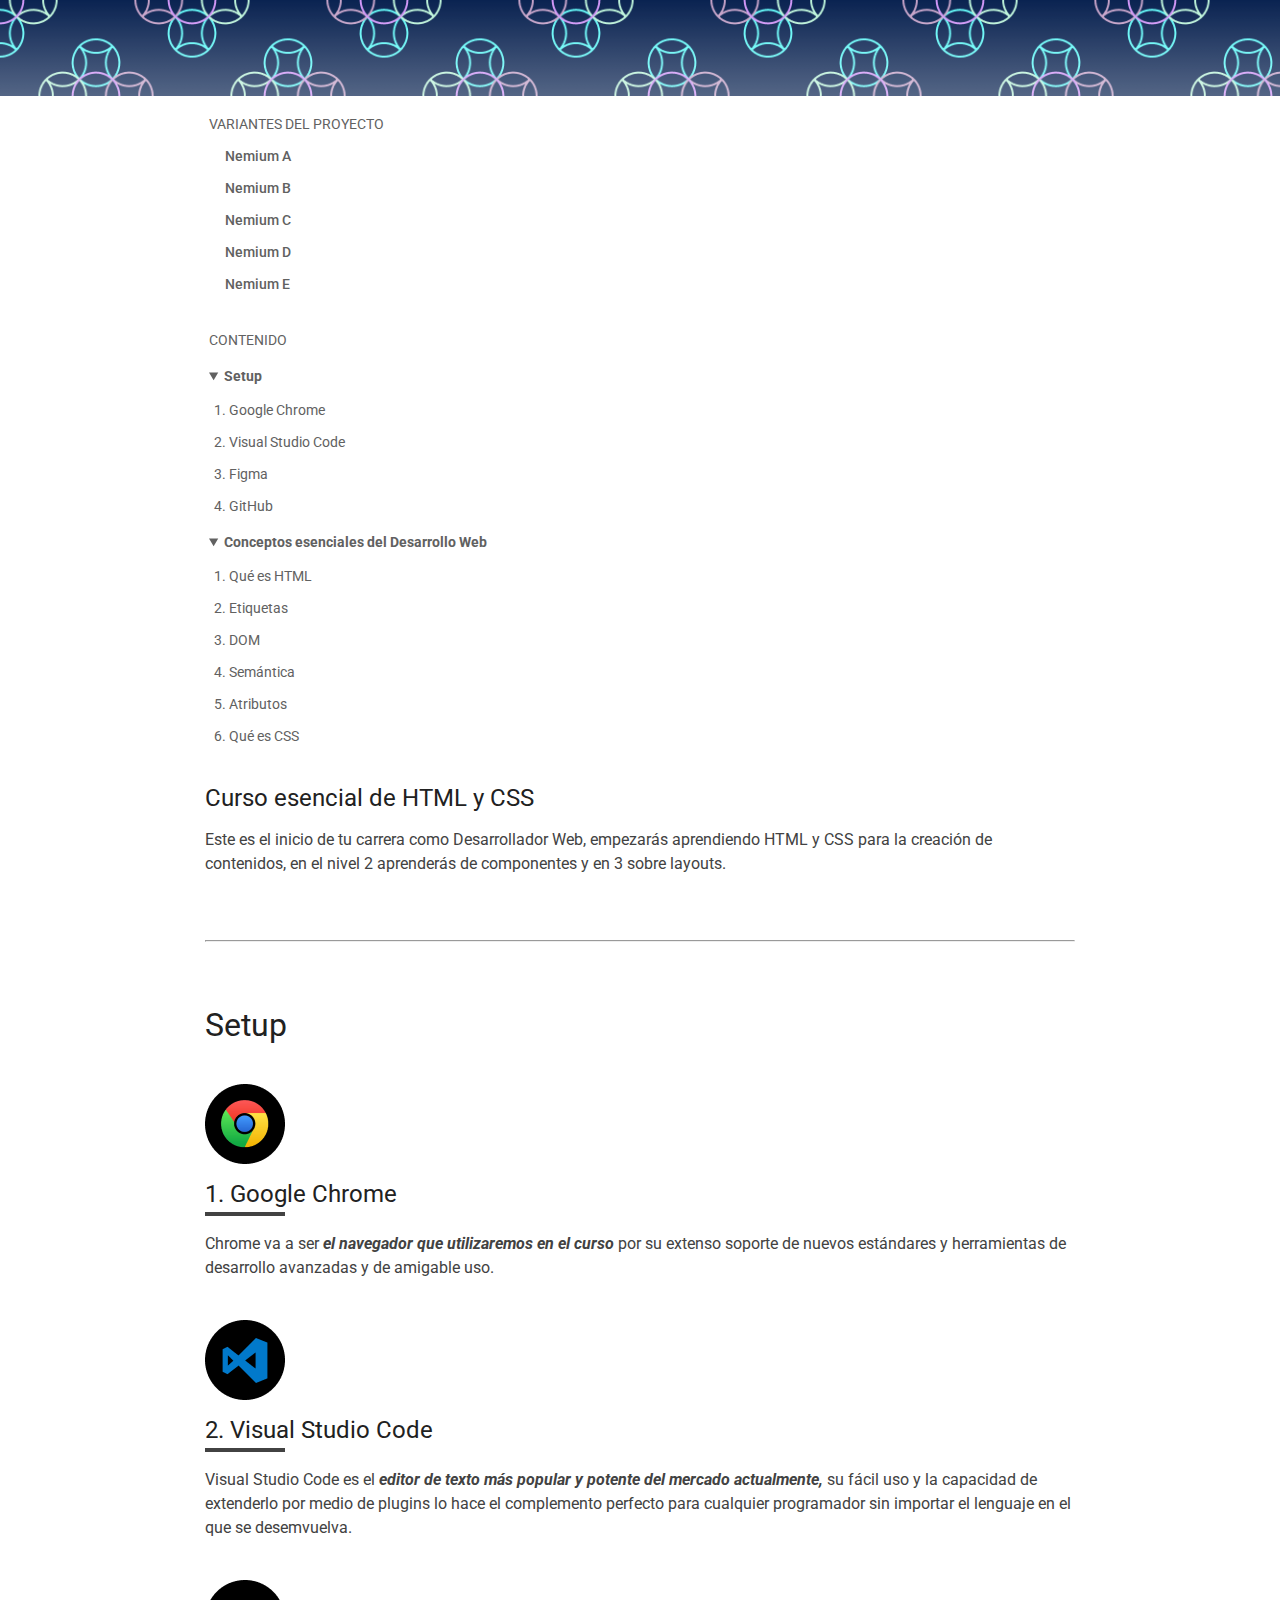
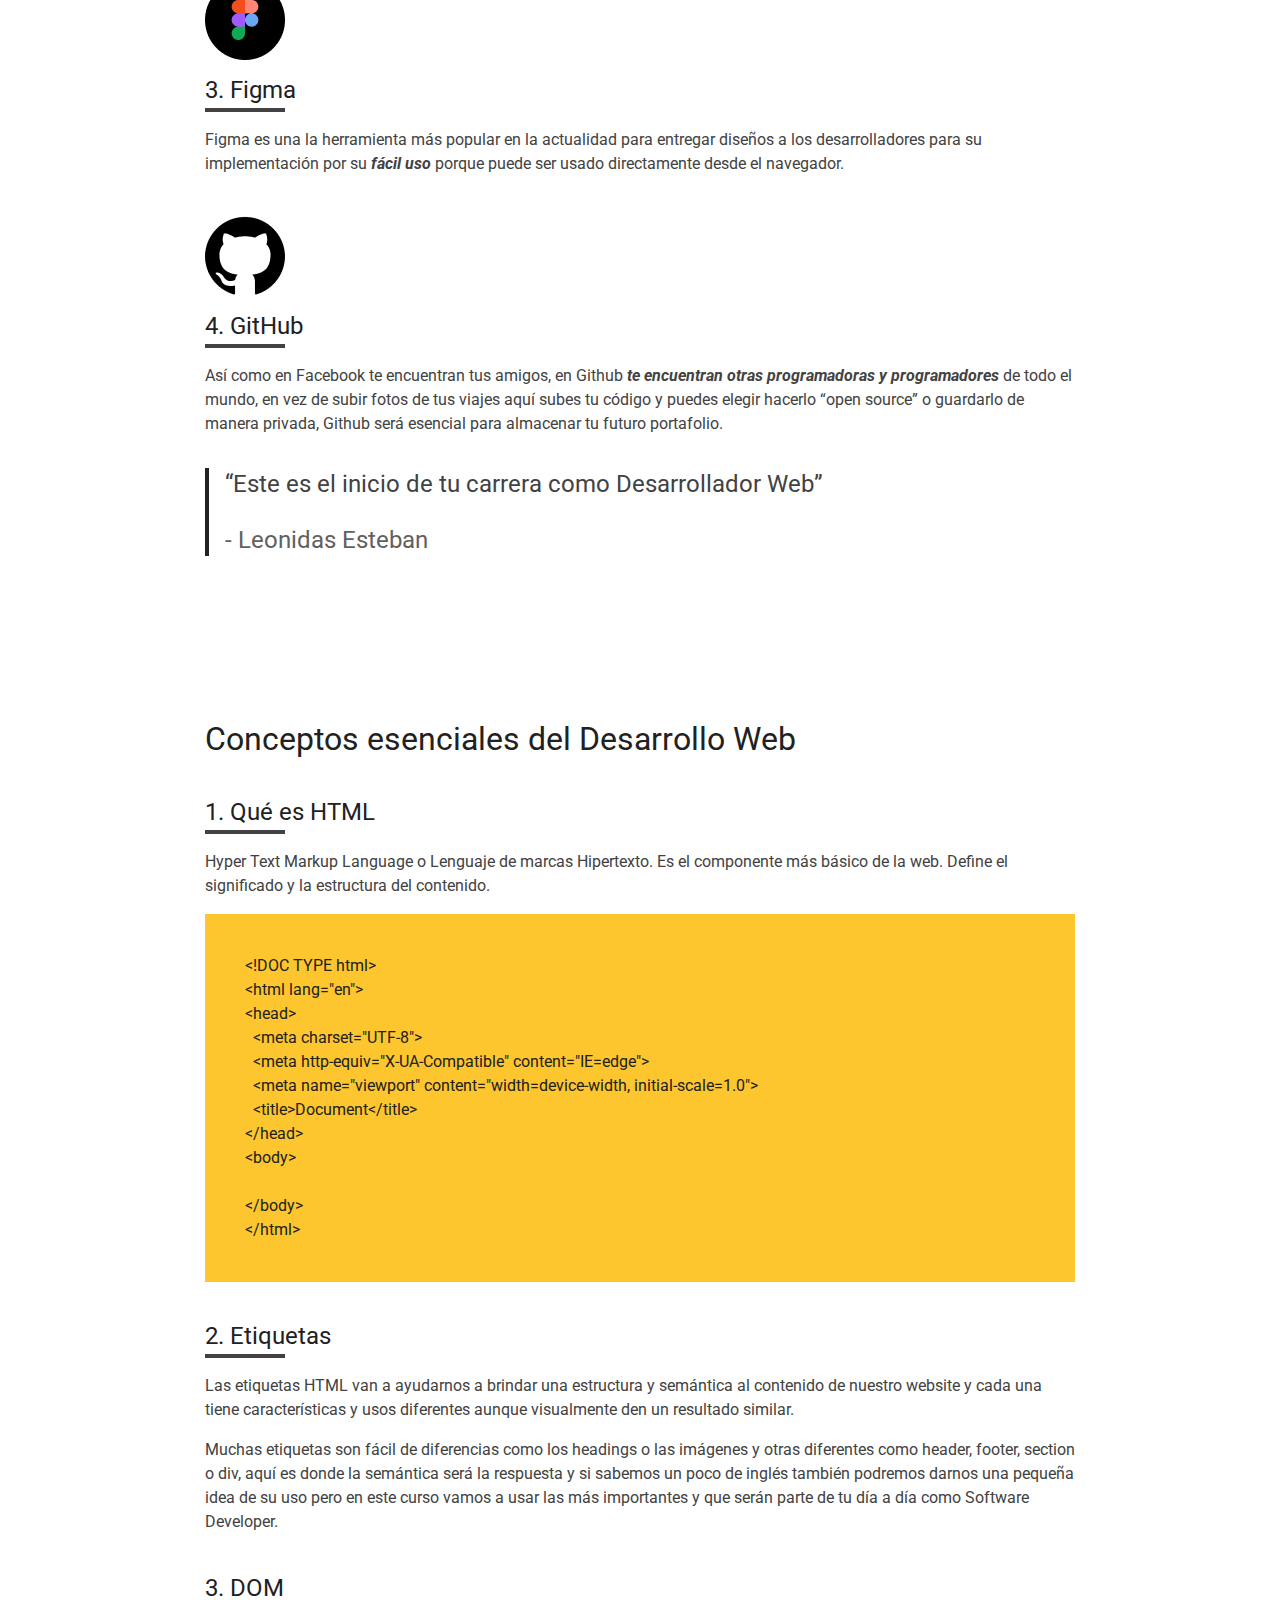
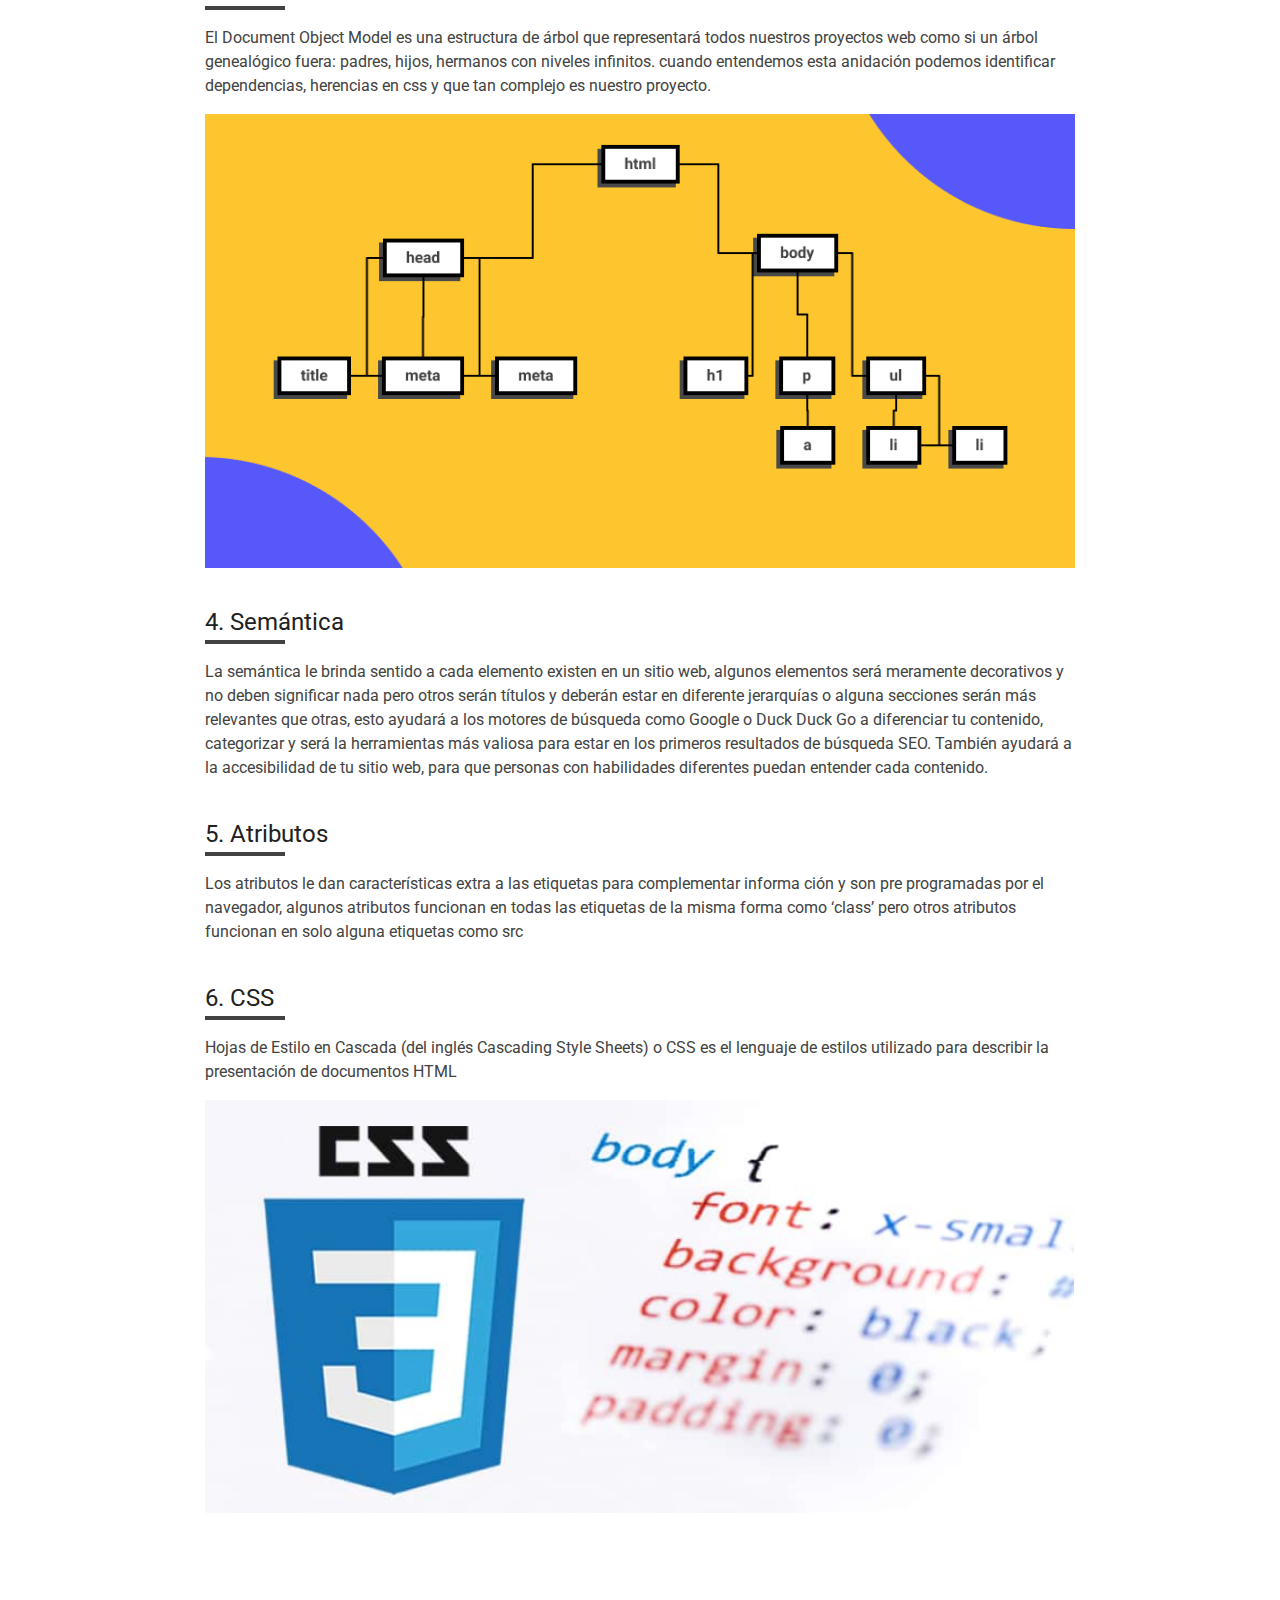
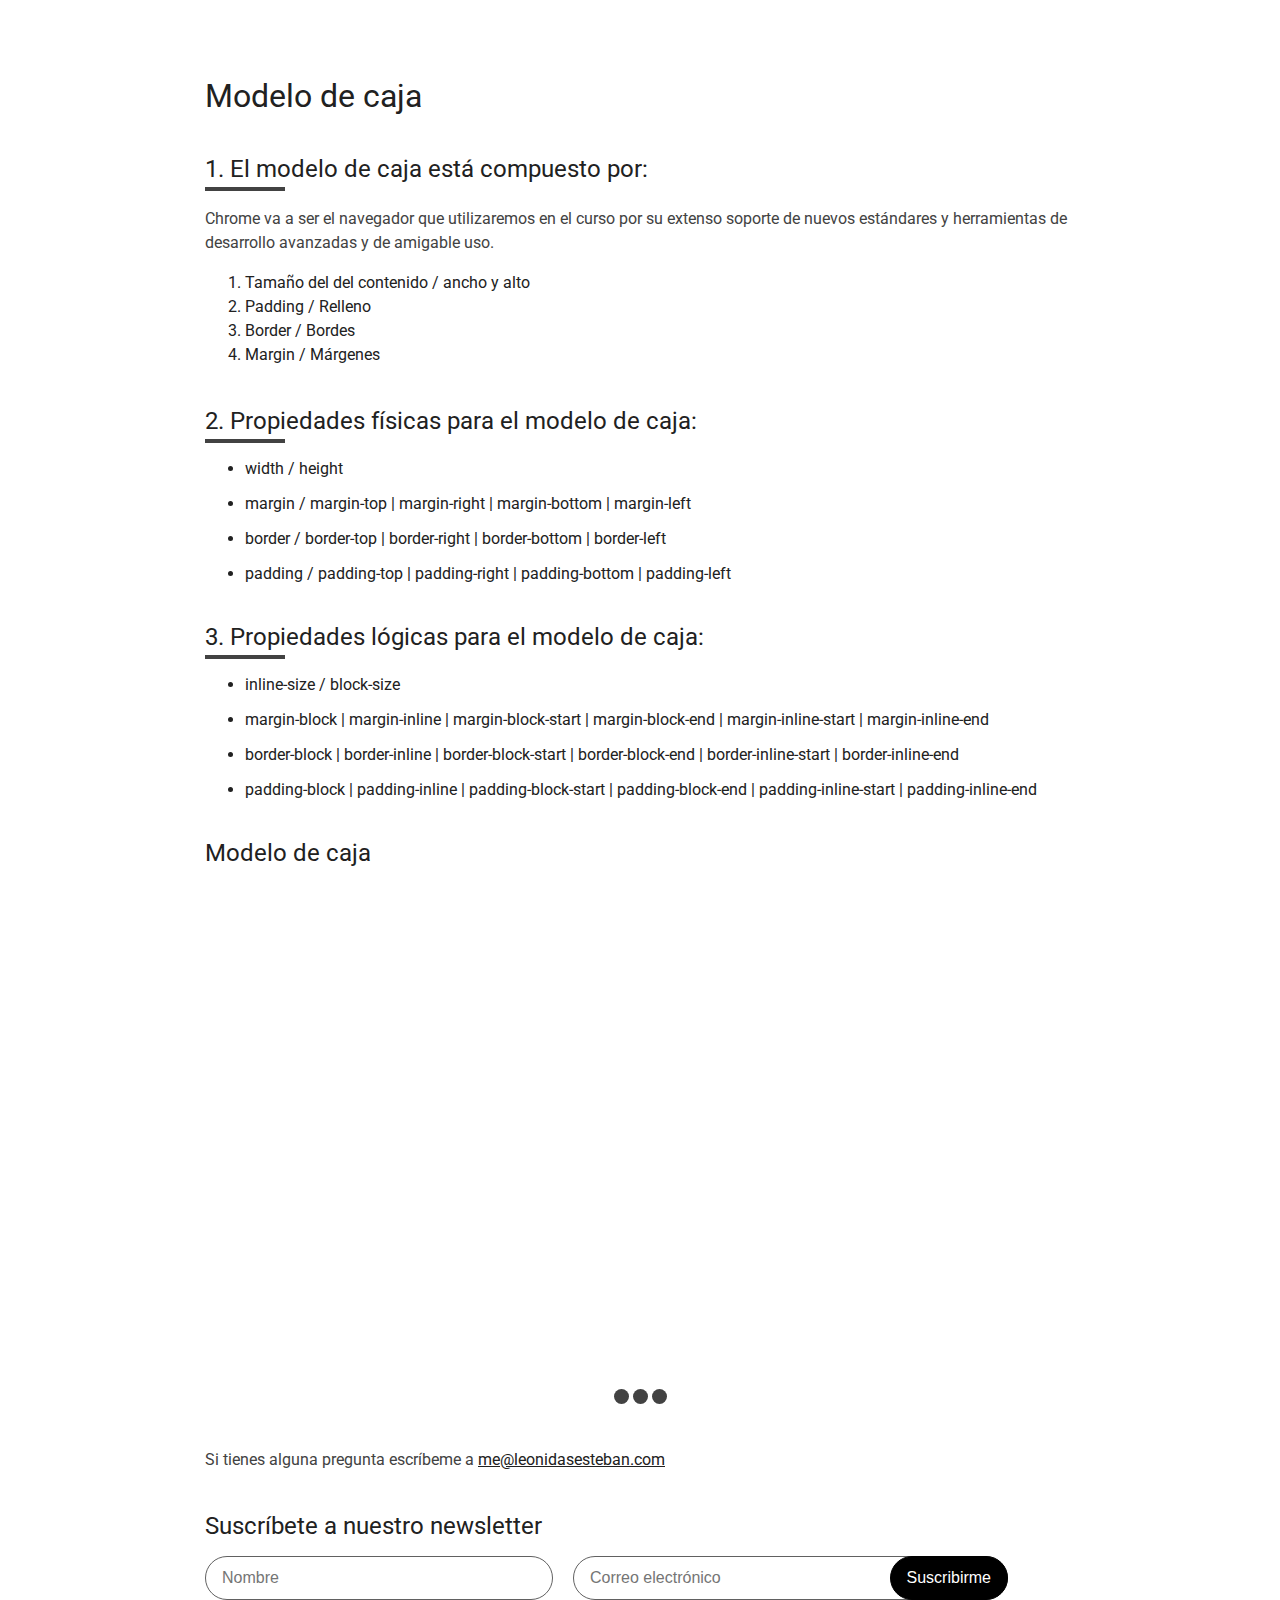
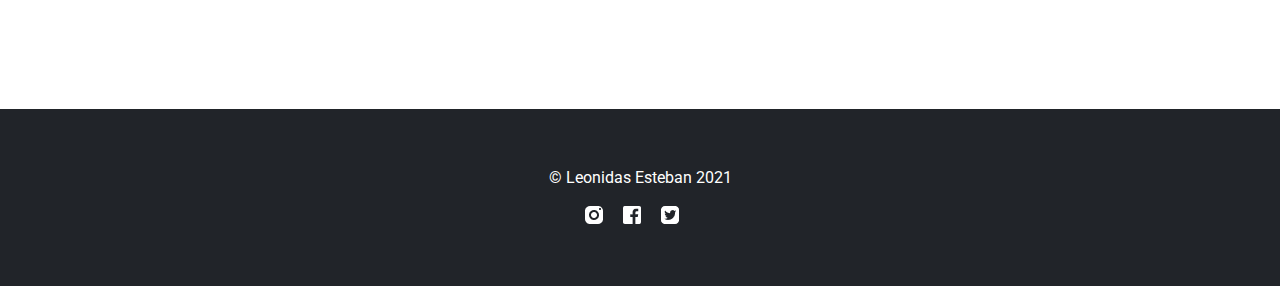
==== commit d3f5e2a5: "Nemium C responsive" ====
--- a/index.html
+++ b/index.html
@@ -7,7 +7,7 @@
     <link rel="stylesheet" href="./css/styles-physical.css">
     <link rel="preconnect" href="https://fonts.googleapis.com">
     <link rel="preconnect" href="https://fonts.gstatic.com" crossorigin>
-    <link href="https://fonts.googleapis.com/css2?family=Roboto:ital,wght@0,400;0,700;1,400;1,700&display=swap" rel="stylesheet">
+    <link href="https://fonts.googleapis.com/css2?family=Roboto:ital,wght@0,400;0,500;0,700;1,400;1,700&display=swap" rel="stylesheet">
     
     <title>El Blog de Pau</title>
     <meta property="og:title" content="Curso de html y css" />
--- a/css/styles-physical.css
+++ b/css/styles-physical.css
@@ -81,6 +81,7 @@
 .nav-variante a {
   padding-right: 90px;
   padding-left: 8px;
+  font-weight: 500;
 }
 
 .nav-variante a:hover {
@@ -327,8 +328,8 @@
   right: 0;
   top: 0;
   bottom: 0;
-  height: 100%;
-  border-radius: 90px;
+  /* height: 100%;
+  border-radius: 90px; */
   border: 1px solid black;
 }
 
@@ -339,7 +340,6 @@
 
 footer {
   background: var(--gray20);
-  height: 177px;
   margin-top: 109px;
 }
 
